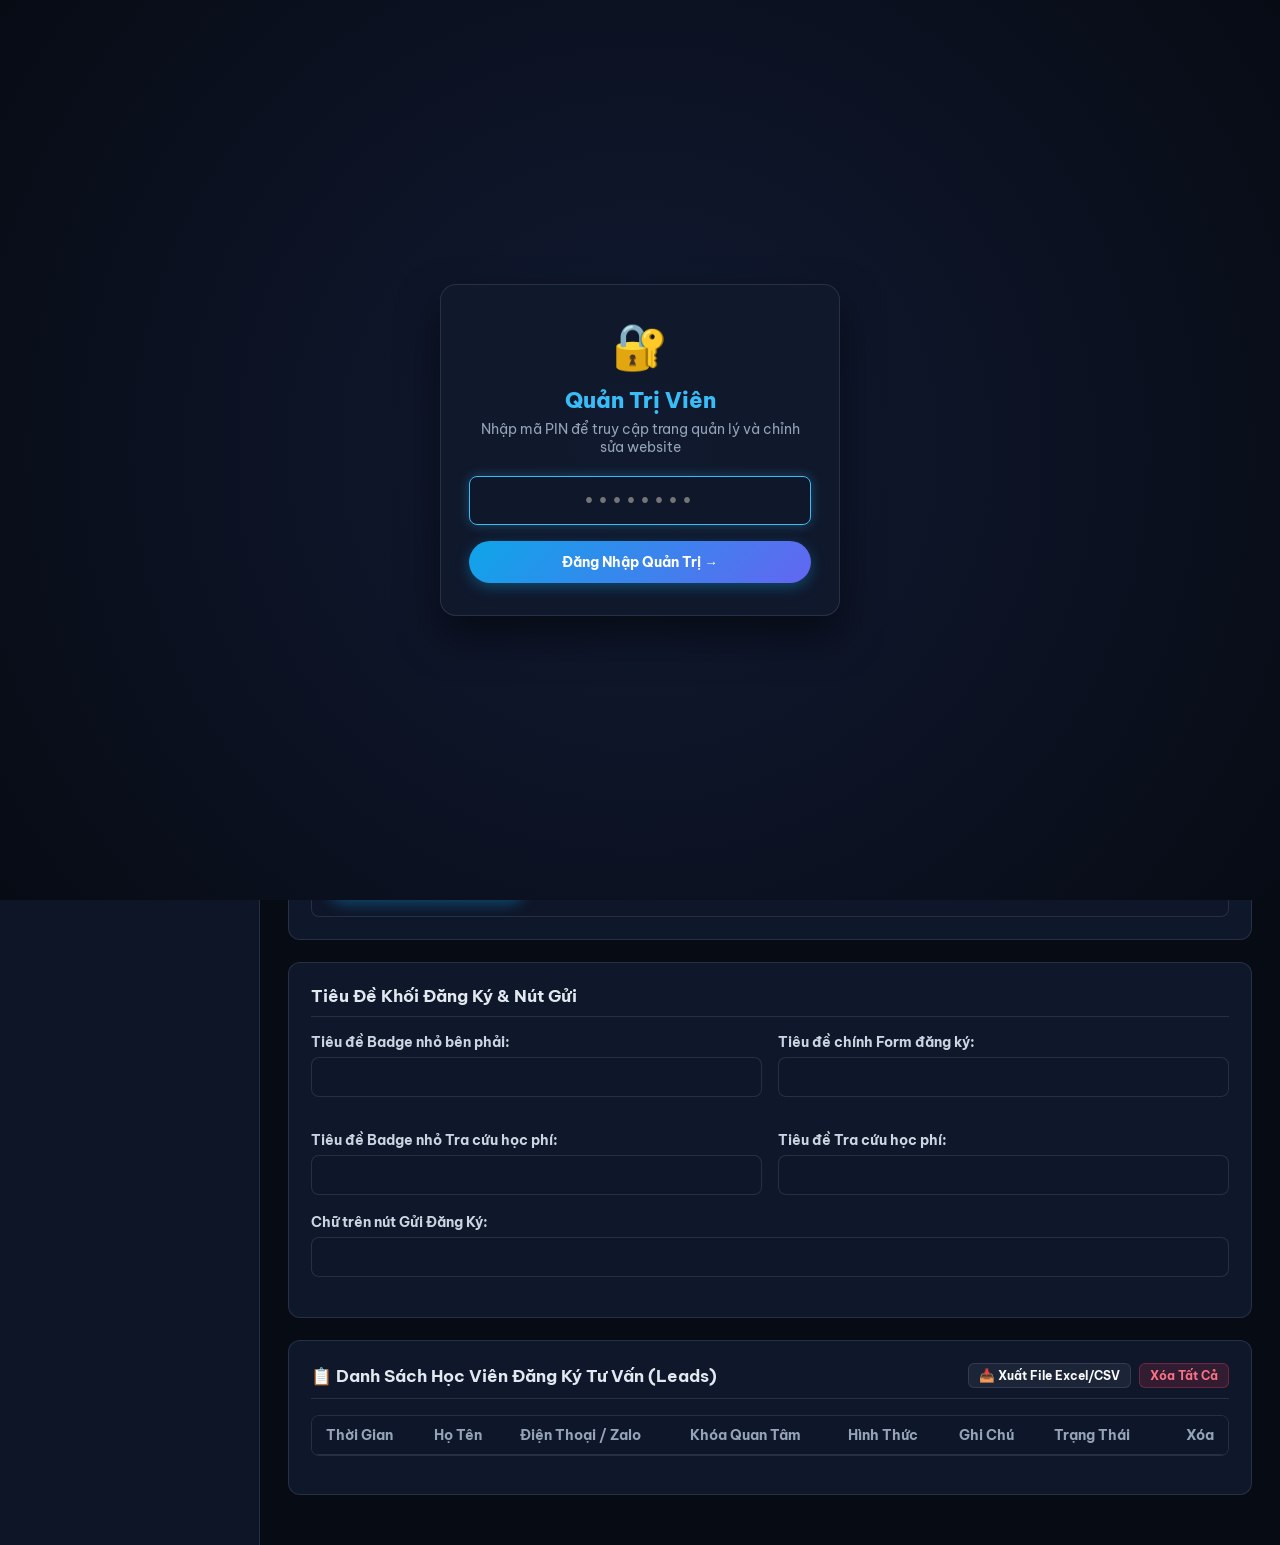
==== admin.html @ 5bda15c8 "Add files via upload" ====
<!DOCTYPE html>
<html lang="vi" data-theme="dark">
<head>
  <meta charset="UTF-8" />
  <meta name="viewport" content="width=device-width, initial-scale=1.0" />
  <title>Trang Quản Trị Website | Chỉnh Sửa Thông Tin, Hình Ảnh, Mục Đăng Ký & SEO</title>
  <link rel="icon" type="image/png" href="https://lh3.googleusercontent.com/d/1HRW4vE9oSS_FnoU5rU1dsLcqL5Z9gnUc" />
  <link rel="preconnect" href="https://fonts.googleapis.com" />
  <link rel="preconnect" href="https://fonts.gstatic.com" crossorigin />
  <link href="https://fonts.googleapis.com/css2?family=Be+Vietnam+Pro:wght@400;500;600;700;800&display=swap" rel="stylesheet" />
  <style>
    :root {
      --bg-dark: #070b14;
      --bg-panel: #0d1527;
      --bg-card: rgba(17, 25, 45, 0.92);
      --border-color: rgba(148, 163, 184, 0.18);
      --primary: #38bdf8;
      --primary-dark: #0284c7;
      --secondary: #818cf8;
      --accent: #f43f5e;
      --success: #10b981;
      --warning: #f59e0b;
      --text-main: #f8fafc;
      --text-secondary: #cbd5e1;
      --text-muted: #94a3b8;
      --radius-lg: 12px;
      --radius-md: 8px;
    }
    * {
      box-sizing: border-box;
      margin: 0;
      padding: 0;
      font-family: 'Be Vietnam Pro', sans-serif;
    }
    body {
      background-color: var(--bg-dark);
      color: var(--text-main);
      min-height: 100vh;
      display: flex;
      flex-direction: column;
    }

    /* Màn hình khóa PIN */
    #lockScreen {
      position: fixed;
      inset: 0;
      background: radial-gradient(circle at center, #111a33 0%, #070b14 100%);
      z-index: 9999;
      display: flex;
      align-items: center;
      justify-content: center;
      padding: 20px;
    }
    .lock-box {
      background: var(--bg-card);
      border: 1px solid var(--border-color);
      border-radius: 16px;
      padding: 32px 28px;
      width: 100%;
      max-width: 400px;
      text-align: center;
      box-shadow: 0 20px 40px rgba(0, 0, 0, 0.5);
    }
    .lock-icon {
      font-size: 2.8rem;
      margin-bottom: 12px;
      display: inline-block;
    }
    .lock-title {
      font-size: 1.35rem;
      font-weight: 800;
      margin-bottom: 6px;
      color: var(--primary);
    }
    .lock-desc {
      font-size: 0.85rem;
      color: var(--text-muted);
      margin-bottom: 20px;
    }
    .lock-input {
      width: 100%;
      padding: 12px 14px;
      border-radius: var(--radius-md);
      border: 1px solid var(--border-color);
      background: rgba(15, 23, 42, 0.8);
      color: #fff;
      font-size: 1.1rem;
      text-align: center;
      letter-spacing: 4px;
      margin-bottom: 16px;
      outline: none;
    }
    .lock-input:focus {
      border-color: var(--primary);
      box-shadow: 0 0 12px rgba(56, 189, 248, 0.3);
    }

    /* Header Admin */
    .admin-header {
      background: var(--bg-panel);
      border-bottom: 1px solid var(--border-color);
      padding: 14px 24px;
      display: flex;
      align-items: center;
      justify-content: space-between;
      position: sticky;
      top: 0;
      z-index: 100;
    }
    .admin-logo {
      display: flex;
      align-items: center;
      gap: 10px;
      font-weight: 800;
      font-size: 1.1rem;
      color: #fff;
    }
    .admin-logo span {
      background: linear-gradient(135deg, #38bdf8, #818cf8);
      -webkit-background-clip: text;
      -webkit-text-fill-color: transparent;
    }
    .header-actions {
      display: flex;
      align-items: center;
      gap: 10px;
    }
    .btn {
      padding: 8px 16px;
      border-radius: 999px;
      font-weight: 700;
      font-size: 0.85rem;
      cursor: pointer;
      border: none;
      transition: all 0.2s ease;
      display: inline-flex;
      align-items: center;
      gap: 6px;
      text-decoration: none;
    }
    .btn-sm {
      padding: 4px 10px;
      font-size: 0.78rem;
      border-radius: 6px;
    }
    .btn-primary {
      background: linear-gradient(135deg, #0ea5e9, #6366f1);
      color: #fff;
      box-shadow: 0 4px 14px rgba(14, 165, 233, 0.35);
    }
    .btn-primary:hover {
      transform: translateY(-1px);
      box-shadow: 0 6px 18px rgba(14, 165, 233, 0.5);
    }
    .btn-outline {
      background: rgba(148, 163, 184, 0.1);
      color: var(--text-main);
      border: 1px solid var(--border-color);
    }
    .btn-outline:hover {
      background: rgba(148, 163, 184, 0.2);
    }
    .btn-danger {
      background: rgba(244, 63, 94, 0.15);
      color: #fb7185;
      border: 1px solid rgba(244, 63, 94, 0.3);
    }
    .btn-danger:hover {
      background: #f43f5e;
      color: #fff;
    }
    .btn-success {
      background: #10b981;
      color: #fff;
    }

    /* Layout chính */
    .admin-container {
      display: flex;
      flex: 1;
    }
    .admin-sidebar {
      width: 260px;
      background: var(--bg-panel);
      border-right: 1px solid var(--border-color);
      padding: 20px 12px;
      display: flex;
      flex-direction: column;
      gap: 6px;
      flex-shrink: 0;
    }
    .tab-btn {
      padding: 12px 16px;
      border-radius: var(--radius-md);
      background: transparent;
      color: var(--text-secondary);
      border: none;
      font-size: 0.88rem;
      font-weight: 600;
      text-align: left;
      cursor: pointer;
      display: flex;
      align-items: center;
      gap: 10px;
      transition: all 0.2s ease;
    }
    .tab-btn:hover {
      background: rgba(148, 163, 184, 0.1);
      color: #fff;
    }
    .tab-btn.active {
      background: rgba(56, 189, 248, 0.15);
      color: var(--primary);
      border-left: 3px solid var(--primary);
    }

    .admin-content {
      flex: 1;
      padding: 28px;
      max-width: 1100px;
      overflow-y: auto;
    }
    .tab-pane {
      display: none;
    }
    .tab-pane.active {
      display: block;
      animation: fadeIn 0.25s ease;
    }
    @keyframes fadeIn {
      from { opacity: 0; transform: translateY(6px); }
      to { opacity: 1; transform: translateY(0); }
    }

    .section-title {
      font-size: 1.3rem;
      font-weight: 800;
      margin-bottom: 6px;
      display: flex;
      align-items: center;
      gap: 8px;
    }
    .section-desc {
      font-size: 0.88rem;
      color: var(--text-muted);
      margin-bottom: 24px;
    }

    /* Form controls */
    .card-box {
      background: var(--bg-card);
      border: 1px solid var(--border-color);
      border-radius: var(--radius-lg);
      padding: 22px;
      margin-bottom: 22px;
    }
    .card-box-title {
      font-size: 1.05rem;
      font-weight: 700;
      margin-bottom: 16px;
      color: #e2e8f0;
      border-bottom: 1px solid var(--border-color);
      padding-bottom: 10px;
      display: flex;
      align-items: center;
      justify-content: space-between;
    }
    .form-group {
      margin-bottom: 18px;
    }
    .form-label {
      display: block;
      font-size: 0.85rem;
      font-weight: 700;
      color: #cbd5e1;
      margin-bottom: 6px;
    }
    .form-help {
      font-size: 0.76rem;
      color: var(--text-muted);
      margin-top: 4px;
    }
    .form-input, .form-textarea, .form-select {
      width: 100%;
      padding: 10px 14px;
      border-radius: var(--radius-md);
      border: 1px solid var(--border-color);
      background: rgba(15, 23, 42, 0.7);
      color: #fff;
      font-size: 0.9rem;
      outline: none;
      transition: border-color 0.2s ease;
    }
    .form-input:focus, .form-textarea:focus, .form-select:focus {
      border-color: var(--primary);
    }
    .form-grid-2 {
      display: grid;
      grid-template-columns: 1fr 1fr;
      gap: 16px;
    }
    .form-grid-3 {
      display: grid;
      grid-template-columns: 1fr 1fr 1fr;
      gap: 12px;
    }

    /* Bảng dữ liệu */
    .data-table-wrap {
      overflow-x: auto;
      margin-bottom: 16px;
      border: 1px solid var(--border-color);
      border-radius: var(--radius-md);
    }
    .data-table {
      width: 100%;
      border-collapse: collapse;
      font-size: 0.86rem;
      text-align: left;
    }
    .data-table th {
      background: rgba(15, 23, 42, 0.85);
      color: #94a3b8;
      padding: 10px 14px;
      font-weight: 700;
      border-bottom: 1px solid var(--border-color);
      white-space: nowrap;
    }
    .data-table td {
      padding: 10px 14px;
      border-bottom: 1px solid rgba(148, 163, 184, 0.1);
      color: #e2e8f0;
      vertical-align: middle;
    }
    .data-table tr:hover {
      background: rgba(56, 189, 248, 0.05);
    }

    /* Keyword Tags Manager */
    .kw-tag-list {
      display: flex;
      flex-wrap: wrap;
      gap: 8px;
      margin-bottom: 14px;
    }
    .kw-tag-badge {
      background: rgba(56, 189, 248, 0.15);
      border: 1px solid rgba(56, 189, 248, 0.35);
      color: #bae6fd;
      padding: 5px 12px;
      border-radius: 999px;
      font-size: 0.82rem;
      font-weight: 600;
      display: inline-flex;
      align-items: center;
      gap: 6px;
    }
    .kw-tag-del {
      cursor: pointer;
      color: #fb7185;
      font-weight: bold;
    }
    .kw-tag-del:hover {
      color: #f43f5e;
    }

    /* Image Preview */
    .img-preview-row {
      display: flex;
      gap: 16px;
      align-items: center;
      margin-top: 8px;
    }
    .img-preview-box {
      width: 110px;
      height: 70px;
      border-radius: var(--radius-md);
      overflow: hidden;
      border: 1px solid var(--border-color);
      background: #000;
      display: flex;
      align-items: center;
      justify-content: center;
      flex-shrink: 0;
    }
    .img-preview-box img {
      width: 100%;
      height: 100%;
      object-fit: cover;
    }

    /* Toast Alert */
    .toast-msg {
      position: fixed;
      bottom: 24px;
      right: 24px;
      background: #10b981;
      color: #fff;
      padding: 12px 24px;
      border-radius: 999px;
      font-weight: 700;
      font-size: 0.9rem;
      box-shadow: 0 10px 30px rgba(0, 0, 0, 0.4);
      display: none;
      z-index: 10000;
      animation: slideUp 0.3s ease;
    }
    @keyframes slideUp {
      from { transform: translateY(20px); opacity: 0; }
      to { transform: translateY(0); opacity: 1; }
    }

    @media (max-width: 820px) {
      .admin-container {
        flex-direction: column;
      }
      .admin-sidebar {
        width: 100%;
        border-right: none;
        border-bottom: 1px solid var(--border-color);
        flex-direction: row;
        overflow-x: auto;
      }
      .tab-btn {
        white-space: nowrap;
      }
      .form-grid-2, .form-grid-3 {
        grid-template-columns: 1fr;
      }
    }
  </style>
</head>
<body>

  <!-- Màn hình khóa PIN bảo vệ -->
  <div id="lockScreen">
    <div class="lock-box">
      <div class="lock-icon">🔐</div>
      <h2 class="lock-title">Quản Trị Viên</h2>
      <p class="lock-desc">Nhập mã PIN để truy cập trang quản lý và chỉnh sửa website</p>
      <input type="password" id="pinInput" class="lock-input" placeholder="••••••••" maxlength="20" autofocus />
      <button class="btn btn-primary" style="width: 100%; justify-content: center; padding: 12px;" onclick="checkPin()">
        Đăng Nhập Quản Trị →
      </button>
      <p id="pinError" style="color: #fb7185; font-size: 0.8rem; margin-top: 10px; display: none;">
        Mã PIN không đúng. Vui lòng thử lại!
      </p>
    </div>
  </div>

  <!-- Header -->
  <header class="admin-header">
    <div class="admin-logo">
      <span>⚙️ Control Panel</span> • Quản Trị Website
    </div>
    <div class="header-actions">
      <a href="index.html" target="_blank" class="btn btn-outline" title="Mở trang web chính ở tab mới">
        👁️ Xem Web Chính
      </a>
      <button class="btn btn-primary" onclick="saveAllChanges()">
        💾 Lưu Thay Đổi
      </button>
    </div>
  </header>

  <!-- Layout -->
  <div class="admin-container">
    <!-- Sidebar -->
    <aside class="admin-sidebar">
      <button class="tab-btn active" data-tab="tab-registration" onclick="switchTab('tab-registration')">
        📝 Mục Đăng Ký & Leads
      </button>
      <button class="tab-btn" data-tab="tab-general" onclick="switchTab('tab-general')">
        ⚙️ Cài Đặt Chung
      </button>
      <button class="tab-btn" data-tab="tab-seo" onclick="switchTab('tab-seo')">
        🎯 Quản Lý Từ Khóa SEO
      </button>
      <button class="tab-btn" data-tab="tab-courses" onclick="switchTab('tab-courses')">
        📚 Khóa Học & Học Phí
      </button>
      <button class="tab-btn" data-tab="tab-images" onclick="switchTab('tab-images')">
        🖼️ Quản Lý Hình Ảnh
      </button>
      <button class="tab-btn" data-tab="tab-backup" onclick="switchTab('tab-backup')">
        💾 Sao Lưu & Khôi Phục
      </button>
    </aside>

    <!-- Main Content -->
    <main class="admin-content">

      <!-- TAB: QUẢN LÝ MỤC ĐĂNG KÝ & LEADS (MỚI THEO YÊU CẦU) -->
      <section id="tab-registration" class="tab-pane active">
        <h2 class="section-title">📝 Quản Lý Mục Đăng Ký & Tra Cứu Học Phí</h2>
        <p class="section-desc">Chỉnh sửa, thêm mới hoặc xóa các mục khóa học quan tâm (checkbox pills), dropdown tra cứu học phí và quản lý học viên đăng ký.</p>

        <!-- 1. Danh sách các mục khóa học quan tâm (Checkbox Pills) -->
        <div class="card-box">
          <div class="card-box-title">
            <span>🔘 Các Mục "Chọn Khóa Học Quan Tâm" (Checkbox Pills)</span>
            <span style="font-size:0.75rem; color:var(--text-muted);">Hiển thị trong form đăng ký ở trang chính</span>
          </div>

          <div class="data-table-wrap">
            <table class="data-table">
              <thead>
                <tr>
                  <th style="width: 60px;">Icon</th>
                  <th>Tên Mục Khóa Học</th>
                  <th>Giá Trị Gửi Về Mail</th>
                  <th style="width: 100px; text-align:center;">Mặc Định</th>
                  <th style="width: 120px; text-align:right;">Thao Tác</th>
                </tr>
              </thead>
              <tbody id="interestCoursesTableBody"></tbody>
            </table>
          </div>

          <!-- Form Thêm Mục Khóa Học Mới -->
          <div style="background: rgba(15, 23, 42, 0.6); padding: 16px; border-radius: var(--radius-md); border: 1px solid var(--border-color);">
            <div style="font-weight:700; font-size:0.9rem; margin-bottom:10px; color:var(--primary);">
              ➕ Thêm Mục Khóa Học Quan Tâm Mới:
            </div>
            <div class="form-grid-3">
              <div>
                <label class="form-label">Biểu tượng (Icon):</label>
                <input type="text" id="newInterestIcon" class="form-input" placeholder="Ví dụ: 💡, 📸, 📱..." style="text-align:center;" />
              </div>
              <div>
                <label class="form-label">Tên hiển thị:</label>
                <input type="text" id="newInterestName" class="form-input" placeholder="Ví dụ: Canva & AI, Marketing..." />
              </div>
              <div>
                <label class="form-label">Giá trị gửi mail:</label>
                <input type="text" id="newInterestValue" class="form-input" placeholder="Ví dụ: Khóa học Canva & AI..." />
              </div>
            </div>
            <button type="button" class="btn btn-primary" style="margin-top: 12px;" onclick="addInterestCourse()">
              + Thêm Vào Form Đăng Ký
            </button>
          </div>
        </div>

        <!-- 2. Danh sách các mục trong Dropdown Tra Cứu Học Phí -->
        <div class="card-box">
          <div class="card-box-title">
            <span>🧮 Các Mục Trong Dropdown "Tra Cứu Học Phí Khóa Học"</span>
            <span style="font-size:0.75rem; color:var(--text-muted);">Tính học phí tự động</span>
          </div>

          <div class="data-table-wrap">
            <table class="data-table">
              <thead>
                <tr>
                  <th>Tên Gói Khóa Học Trong Dropdown</th>
                  <th style="width: 90px; text-align:center;">Số Buổi</th>
                  <th style="width: 130px; text-align:right;">Giá Online</th>
                  <th style="width: 130px; text-align:right;">Giá Offline</th>
                  <th style="width: 90px; text-align:right;">Thao Tác</th>
                </tr>
              </thead>
              <tbody id="calcCoursesTableBody"></tbody>
            </table>
          </div>

          <!-- Form Thêm Gói Tra Cứu Mới -->
          <div style="background: rgba(15, 23, 42, 0.6); padding: 16px; border-radius: var(--radius-md); border: 1px solid var(--border-color);">
            <div style="font-weight:700; font-size:0.9rem; margin-bottom:10px; color:var(--primary);">
              ➕ Thêm Gói Khóa Học Mới Vào Dropdown Tra Cứu:
            </div>
            <div class="form-grid-2">
              <div class="form-group">
                <label class="form-label">Tên gói hiển thị:</label>
                <input type="text" id="newCalcName" class="form-input" placeholder="Ví dụ: Khóa học Prompt AI Chuyên Sâu (6 Buổi)..." />
              </div>
              <div class="form-group">
                <label class="form-label">Số buổi:</label>
                <input type="number" id="newCalcSessions" class="form-input" value="8" />
              </div>
              <div class="form-group">
                <label class="form-label">Học phí Online (VNĐ):</label>
                <input type="number" id="newCalcOnline" class="form-input" placeholder="2800000" step="100000" />
              </div>
              <div class="form-group">
                <label class="form-label">Học phí Offline (VNĐ):</label>
                <input type="number" id="newCalcOffline" class="form-input" placeholder="3600000" step="100000" />
              </div>
            </div>
            <button type="button" class="btn btn-primary" onclick="addCalcCourse()">
              + Thêm Gói Học Phí Mới
            </button>
          </div>
        </div>

        <!-- 3. Tiêu đề khối Đăng ký & Nút bấm -->
        <div class="card-box">
          <div class="card-box-title">Tiêu Đề Khối Đăng Ký & Nút Gửi</div>
          <div class="form-grid-2">
            <div class="form-group">
              <label class="form-label">Tiêu đề Badge nhỏ bên phải:</label>
              <input type="text" id="cfgRegBadge" class="form-input" />
            </div>
            <div class="form-group">
              <label class="form-label">Tiêu đề chính Form đăng ký:</label>
              <input type="text" id="cfgRegTitle" class="form-input" />
            </div>
            <div class="form-group">
              <label class="form-label">Tiêu đề Badge nhỏ Tra cứu học phí:</label>
              <input type="text" id="cfgCalcBadge" class="form-input" />
            </div>
            <div class="form-group">
              <label class="form-label">Tiêu đề Tra cứu học phí:</label>
              <input type="text" id="cfgCalcTitle" class="form-input" />
            </div>
          </div>
          <div class="form-group">
            <label class="form-label">Chữ trên nút Gửi Đăng Ký:</label>
            <input type="text" id="cfgRegSubmitText" class="form-input" />
          </div>
        </div>

        <!-- 4. Danh sách học viên đăng ký đã gửi về (Leads) -->
        <div class="card-box">
          <div class="card-box-title">
            <span>📋 Danh Sách Học Viên Đăng Ký Tư Vấn (Leads)</span>
            <div style="display:flex; gap:8px;">
              <button class="btn btn-outline btn-sm" onclick="exportLeadsToCSV()">📥 Xuất File Excel/CSV</button>
              <button class="btn btn-danger btn-sm" onclick="clearAllLeads()">Xóa Tất Cả</button>
            </div>
          </div>
          <div class="data-table-wrap">
            <table class="data-table">
              <thead>
                <tr>
                  <th>Thời Gian</th>
                  <th>Họ Tên</th>
                  <th>Điện Thoại / Zalo</th>
                  <th>Khóa Quan Tâm</th>
                  <th>Hình Thức</th>
                  <th>Ghi Chú</th>
                  <th>Trạng Thái</th>
                  <th style="width: 70px; text-align:right;">Xóa</th>
                </tr>
              </thead>
              <tbody id="leadsTableBody"></tbody>
            </table>
          </div>
        </div>
      </section>

      <!-- TAB: CÀI ĐẶT CHUNG -->
      <section id="tab-general" class="tab-pane">
        <h2 class="section-title">⚙️ Thông Tin Chung & Liên Hệ</h2>
        <p class="section-desc">Thay đổi số điện thoại, Zalo, Email và địa chỉ hiển thị trên toàn bộ website.</p>

        <div class="card-box">
          <div class="card-box-title">Thông Tin Liên Hệ</div>
          <div class="form-grid-2">
            <div class="form-group">
              <label class="form-label">Tên Thương Hiệu / Học Viện:</label>
              <input type="text" id="cfgBrandName" class="form-input" />
            </div>
            <div class="form-group">
              <label class="form-label">Số Điện Thoại Hotline:</label>
              <input type="text" id="cfgPhone" class="form-input" />
            </div>
            <div class="form-group">
              <label class="form-label">Số Zalo Tư Vấn:</label>
              <input type="text" id="cfgZalo" class="form-input" />
              <div class="form-help">Hệ thống sẽ tự động cập nhật link nhắn tin zalo.me/[số]</div>
            </div>
            <div class="form-group">
              <label class="form-label">Email Tiếp Nhận Form Đăng Ký:</label>
              <input type="email" id="cfgEmail" class="form-input" />
              <div class="form-help">Email nhận thông tin học viên khi gửi form tư vấn</div>
            </div>
          </div>
          <div class="form-group">
            <label class="form-label">Địa Chỉ Đào Tạo:</label>
            <input type="text" id="cfgAddress" class="form-input" />
          </div>
        </div>

        <div class="card-box">
          <div class="card-box-title">Bảo Mật Quản Trị</div>
          <div class="form-group" style="max-width: 320px;">
            <label class="form-label">Đổi Mã PIN Đăng Nhập Trang Này:</label>
            <input type="password" id="cfgPin" class="form-input" placeholder="Mã PIN mới..." />
            <div class="form-help">Để trống nếu không muốn đổi mã PIN</div>
          </div>
        </div>
      </section>

      <!-- TAB: QUẢN LÝ TỪ KHÓA SEO GOOGLE -->
      <section id="tab-seo" class="tab-pane">
        <h2 class="section-title">🎯 Quản Lý Từ Khóa SEO Google & Meta Data</h2>
        <p class="section-desc">Tối ưu các từ khóa tìm kiếm để website lên top tìm kiếm Google nhanh chóng.</p>

        <div class="card-box">
          <div class="card-box-title">Thẻ Meta SEO Trang Chủ</div>
          <div class="form-group">
            <label class="form-label">Tiêu Đề Trang Web (Thẻ Title):</label>
            <input type="text" id="seoHomeTitle" class="form-input" />
          </div>
          <div class="form-group">
            <label class="form-label">Thẻ Mô Tả (Meta Description):</label>
            <textarea id="seoHomeDesc" rows="3" class="form-textarea"></textarea>
          </div>
          <div class="form-group">
            <label class="form-label">Danh Sách Từ Khóa (Meta Keywords - cách nhau bằng dấu phẩy):</label>
            <textarea id="seoHomeKeywords" rows="2" class="form-textarea"></textarea>
          </div>
        </div>

        <div class="card-box">
          <div class="card-box-title">Các Thẻ Từ Khóa Nổi Bật Ở Chân Trang (Footer Keywords)</div>
          <p class="form-help" style="margin-bottom: 12px;">Các từ khóa này hiển thị ở chân trang giúp Google thu thập liên kết nội bộ (Internal Links):</p>
          <div id="footerKeywordsList" class="kw-tag-list"></div>
          <div style="display:flex; gap: 8px; max-width: 500px;">
            <input type="text" id="newKeywordInput" class="form-input" placeholder="Nhập từ khóa mới..." />
            <select id="newKeywordCat" class="form-select" style="width: 150px;">
              <option value="web">Khóa Web</option>
              <option value="ai">Khóa AI</option>
              <option value="photoshop">Photoshop</option>
              <option value="illustrator">Illustrator</option>
              <option value="edit-video">Edit Video</option>
              <option value="home">Trang chủ</option>
            </select>
            <button type="button" class="btn btn-outline" onclick="addFooterKeyword()">+ Thêm</button>
          </div>
        </div>
      </section>

      <!-- TAB: QUẢN LÝ KHÓA HỌC & HỌC PHÍ -->
      <section id="tab-courses" class="tab-pane">
        <h2 class="section-title">📚 Quản Lý 5 Khóa Học & Học Phí</h2>
        <p class="section-desc">Chỉnh sửa tên khóa, thời lượng, học phí Online/Offline và các buổi học chi tiết.</p>

        <div class="card-box">
          <div class="form-group" style="max-width: 400px;">
            <label class="form-label">Chọn Khóa Học Cần Sửa:</label>
            <select id="courseSelect" class="form-select" onchange="loadCourseForm()">
              <option value="web">🌐 Khóa Học Tạo Web Với AI</option>
              <option value="ai">🤖 Khóa Học Trí Tuệ Nhân Tạo Theo Yêu Cầu</option>
              <option value="photoshop">🎨 Khóa Học Photoshop Theo Yêu Cầu</option>
              <option value="illustrator">✒️ Khóa Học Illustrator Theo Yêu Cầu</option>
              <option value="edit-video">🎬 Khóa Học Edit Video Theo Yêu Cầu</option>
            </select>
          </div>

          <div class="form-grid-2">
            <div class="form-group">
              <label class="form-label">Tiêu Đề Khóa Học:</label>
              <input type="text" id="courseTitle" class="form-input" />
            </div>
            <div class="form-group">
              <label class="form-label">Thời Lượng (Số buổi):</label>
              <input type="text" id="courseSessionsCount" class="form-input" />
            </div>
            <div class="form-group">
              <label class="form-label">Học Phí Online (VNĐ):</label>
              <input type="number" id="coursePriceOnline" class="form-input" step="100000" />
            </div>
            <div class="form-group">
              <label class="form-label">Học Phí Trực Tiếp Offline (VNĐ):</label>
              <input type="number" id="coursePriceOffline" class="form-input" step="100000" />
            </div>
          </div>

          <div class="form-group">
            <label class="form-label">Mô Tả Ngắn Khóa Học:</label>
            <textarea id="courseShortDesc" rows="2" class="form-textarea"></textarea>
          </div>

          <div class="form-group">
            <label class="form-label">3 Điểm Nổi Bật (Mỗi dòng 1 điểm):</label>
            <textarea id="courseHighlights" rows="3" class="form-textarea"></textarea>
          </div>
        </div>
      </section>

      <!-- TAB: QUẢN LÝ HÌNH ẢNH (CHỈ NHẬN LINK) -->
      <section id="tab-images" class="tab-pane">
        <h2 class="section-title">🖼️ Quản Lý Hình Ảnh & Poster (Chỉ Nhận Link)</h2>
        <p class="section-desc">
          Toàn bộ hình ảnh trên website được quản lý trực tiếp bằng <strong>đường dẫn link trực tuyến</strong> (Google Drive, CDN, Imgur...). 
          Hệ thống hỗ trợ <strong>tự động nhận diện và chuyển đổi link chia sẻ Google Drive</strong> thành link xem ảnh trực tiếp tốc độ cao.
        </p>

        <div class="card-box" style="margin-bottom: 20px; background: rgba(56, 189, 248, 0.08); border: 1px solid var(--primary);">
          <div class="card-box-title" style="color: var(--primary);">💡 Cách lấy link ảnh Google Drive nhanh:</div>
          <div style="font-size: 0.85rem; line-height: 1.6; color: var(--text-secondary);">
            1. Tải ảnh lên Google Drive (hoặc dùng thư mục <a href="https://drive.google.com/drive/folders/1vQ4tAr2xoPTXKm12Xqnbm-q3N3l3cTlK?usp=sharing" target="_blank" rel="noopener" style="color: var(--primary); font-weight: 700;">Google Drive Web 2026</a>).<br />
            2. Chuột phải vào ảnh → Chọn <strong>Chia sẻ (Share)</strong> → Đổi quyền truy cập chung thành <strong>Bất kỳ ai có đường liên kết (Anyone with link)</strong>.<br />
            3. Dán link vừa sao chép vào ô bên dưới. Hệ thống sẽ tự động chuyển đổi sang link trực tiếp <code>lh3.googleusercontent.com/d/...</code> và hiển thị xem trước ngay lập tức!
          </div>
        </div>

        <div id="imagesManagerContainer"></div>
      </section>

      <!-- TAB: SAO LƯU & XUẤT DỮ LIỆU -->
      <section id="tab-backup" class="tab-pane">
        <h2 class="section-title">💾 Sao Lưu & Khôi Phục Dữ Liệu</h2>
        <p class="section-desc">Xuất file cấu hình để lưu trữ an toàn hoặc chuyển sang máy tính khác.</p>

        <div class="card-box">
          <div class="card-box-title">Xuất / Nhập File Cấu Hình (JSON)</div>
          <p class="form-help" style="margin-bottom: 16px;">Tải về file lưu trữ toàn bộ chỉnh sửa của bạn hoặc khôi phục từ file trước đó:</p>
          <div style="display: flex; gap: 12px; flex-wrap: wrap;">
            <button class="btn btn-primary" onclick="exportBackupFile()">
              📥 Tải File Cấu Hình Về Máy (.json)
            </button>
            <label class="btn btn-outline" style="cursor: pointer;">
              📤 Tải Lên File Cấu Hình (.json)
              <input type="file" id="importJsonInput" accept=".json" style="display: none;" onchange="importBackupFile(event)" />
            </label>
          </div>
        </div>

        <div class="card-box">
          <div class="card-box-title">Khôi Phục Cài Đặt Gốc</div>
          <p class="form-help" style="margin-bottom: 14px;">Nếu bạn muốn xóa toàn bộ các thay đổi tùy chỉnh và quay về nội dung ban đầu:</p>
          <button class="btn btn-danger" onclick="resetToDefaults()">
            🔄 Khôi Phục Mặc Định Gốc
          </button>
        </div>
      </section>

    </main>
  </div>

  <!-- Toast Notification -->
  <div id="toast" class="toast-msg">✅ Đã lưu thay đổi thành công!</div>

  <!-- Script xử lý dữ liệu CMS -->
  <script src="app.js"></script>
  <script>
    // Mã PIN quản trị (Mặc định: @123)
    const PIN_KEY = "ADMIN_PIN_CODE";
    const DEFAULT_PIN = "@123";

    function checkPin() {
      let savedPin = localStorage.getItem(PIN_KEY);
      if (!savedPin || savedPin === "admin123" || savedPin === "Quang1988") {
        savedPin = DEFAULT_PIN;
        localStorage.setItem(PIN_KEY, DEFAULT_PIN);
      }
      const entered = document.getElementById("pinInput").value;
      if (entered === savedPin || entered === DEFAULT_PIN) {
        document.getElementById("lockScreen").style.display = "none";
        sessionStorage.setItem("ADMIN_LOGGED_IN", "true");
        initCMSData();
      } else {
        document.getElementById("pinError").style.display = "block";
      }
    }

    if (sessionStorage.getItem("ADMIN_LOGGED_IN") === "true") {
      document.getElementById("lockScreen").style.display = "none";
      window.addEventListener("DOMContentLoaded", initCMSData);
    }

    document.getElementById("pinInput").addEventListener("keypress", (e) => {
      if (e.key === "Enter") checkPin();
    });

    function switchTab(tabId) {
      document.querySelectorAll(".tab-btn").forEach(btn => {
        btn.classList.toggle("active", btn.getAttribute("data-tab") === tabId);
      });
      document.querySelectorAll(".tab-pane").forEach(pane => {
        pane.classList.toggle("active", pane.id === tabId);
      });
    }

    // Biến lưu trữ cấu hình
    let currentSettings = {};
    let currentSiteData = {};
    let currentSEO = {};
    let currentRegConfig = {};
    let currentLeads = [];

    function initCMSData() {
      // 1. Settings chung
      const savedSettings = localStorage.getItem("CUSTOM_SITE_SETTINGS");
      currentSettings = savedSettings ? JSON.parse(savedSettings) : {
        brandName: "KHÓA HỌC ỨNG DỤNG AI",
        phone: "0916172524",
        zalo: "0916172524",
        email: "hocviendohoa2@gmail.com",
        address: "Tân An, Long An",
        seoKeywords: [
          { text: "Khóa học tạo web với ai", cat: "web" },
          { text: "Khóa học ứng dụng ai", cat: "home" },
          { text: "Khóa học trí tuệ nhân tạo theo yêu cầu", cat: "ai" },
          { text: "Khóa học edit video theo yêu cầu", cat: "edit-video" },
          { text: "Khóa học illustrator theo yêu cầu", cat: "illustrator" },
          { text: "Khóa học photoshop theo yêu cầu", cat: "photoshop" }
        ]
      };

      document.getElementById("cfgBrandName").value = currentSettings.brandName || "";
      document.getElementById("cfgPhone").value = currentSettings.phone || "";
      document.getElementById("cfgZalo").value = currentSettings.zalo || "";
      document.getElementById("cfgEmail").value = currentSettings.email || "";
      document.getElementById("cfgAddress").value = currentSettings.address || "";

      // 2. SEO Config
      const savedSEO = localStorage.getItem("CUSTOM_SEO_CONFIG");
      currentSEO = savedSEO ? JSON.parse(savedSEO) : (typeof SEO_CONFIG !== "undefined" ? JSON.parse(JSON.stringify(SEO_CONFIG)) : {});
      document.getElementById("seoHomeTitle").value = (currentSEO.home && currentSEO.home.title) || "";
      document.getElementById("seoHomeDesc").value = (currentSEO.home && currentSEO.home.desc) || "";
      document.getElementById("seoHomeKeywords").value = currentSettings.metaKeywords || "khóa học tạo web với ai, khóa học ứng dụng ai, khóa học trí tuệ nhân tạo theo yêu cầu, khóa học edit video theo yêu cầu, khóa học illustrator theo yêu cầu, khóa học photoshop theo yêu cầu";

      renderFooterKeywords();

      // 3. Site Data
      const savedData = localStorage.getItem("CUSTOM_SITE_DATA");
      currentSiteData = savedData ? JSON.parse(savedData) : (typeof SITE_DATA !== "undefined" ? JSON.parse(JSON.stringify(SITE_DATA)) : {});
      if (currentSiteData && currentSiteData.categories) {
        currentSiteData.categories.forEach(cat => {
          cat.thumbnail = normalizeImageUrl(cat.thumbnail);
          if (Array.isArray(cat.posters)) {
            cat.posters = cat.posters.map(p => normalizeImageUrl(p));
          }
        });
      }
      loadCourseForm();
      renderImagesManager();

      // 4. Registration Config (Mục Đăng Ký)
      const savedReg = localStorage.getItem("CUSTOM_REGISTRATION_CONFIG");
      currentRegConfig = savedReg ? JSON.parse(savedReg) : (typeof DEFAULT_REGISTRATION_CONFIG !== "undefined" ? JSON.parse(JSON.stringify(DEFAULT_REGISTRATION_CONFIG)) : {
        badgeTitle: "📬 Đăng Ký Nhận Giáo Án",
        formTitle: "Đăng Ký Khóa Học Ứng Dụng AI",
        calcBadgeTitle: "🧮 Tính Học Phí & Liên Hệ",
        calcTitle: "Tra Cứu Học Phí Khóa Học Theo Yêu Cầu",
        submitBtnText: "🚀 Gửi Đăng Ký Về Mail (Submit)",
        interestCourses: [
          { id: "ps", name: "Photoshop", icon: "🎨", value: "Khóa học Photoshop theo yêu cầu", checked: true },
          { id: "ill", name: "Illustrator", icon: "✒️", value: "Khóa học Illustrator theo yêu cầu", checked: false },
          { id: "ai", name: "Trí Tuệ Nhân Tạo (AI)", icon: "🤖", value: "Khóa học Trí tuệ nhân tạo theo yêu cầu", checked: false },
          { id: "video", name: "Edit Video", icon: "🎬", value: "Khóa học Edit Video theo yêu cầu", checked: false },
          { id: "web", name: "Tạo Web", icon: "🌐", value: "Khóa học ứng dụng AI - Tạo Web với AI", checked: false }
        ],
        calcCourses: [
          { id: "ps-basic", name: "Khóa học Photoshop theo yêu cầu - Cơ Bản (8 Buổi)", sessions: 8, online: 2800000, offline: 3600000 },
          { id: "ps-ads", name: "Khóa học Photoshop theo yêu cầu - Quảng cáo & AI (8 Buổi)", sessions: 8, online: 2800000, offline: 3600000 },
          { id: "ps-wedding", name: "Khóa học Photoshop theo yêu cầu - Ảnh Cưới Studio (8 Buổi)", sessions: 8, online: 2800000, offline: 3600000 },
          { id: "ill-basic", name: "Khóa học Illustrator theo yêu cầu - Cơ Bản (8 Buổi)", sessions: 8, online: 2800000, offline: 3600000 },
          { id: "ill-print", name: "Khóa học Illustrator theo yêu cầu - Ứng Dụng In Ấn (8 Buổi)", sessions: 8, online: 2800000, offline: 3600000 },
          { id: "ill-art", name: "Khóa học Illustrator theo yêu cầu - Vẽ Minh Họa (8 Buổi)", sessions: 8, online: 2800000, offline: 3600000 },
          { id: "ai-basic", name: "Khóa học Trí tuệ nhân tạo theo yêu cầu - Toàn Diện (10 Buổi)", sessions: 10, online: 3500000, offline: 4500000 },
          { id: "ai-media", name: "Khóa học Trí tuệ nhân tạo theo yêu cầu - Ảnh & Video (10 Buổi)", sessions: 10, online: 3500000, offline: 4500000 },
          { id: "video-ai", name: "Khóa học Edit Video theo yêu cầu - Làm Video AI (10 Buổi)", sessions: 10, online: 3500000, offline: 4500000 },
          { id: "video-capcut", name: "Khóa học Edit Video theo yêu cầu - CapCut (8 Buổi)", sessions: 8, online: 2800000, offline: 3600000 },
          { id: "web-ai", name: "Khóa học ứng dụng AI - Tạo Web AI (10 Buổi)", sessions: 10, online: 3500000, offline: 4500000 }
        ]
      });

      document.getElementById("cfgRegBadge").value = currentRegConfig.badgeTitle || "";
      document.getElementById("cfgRegTitle").value = currentRegConfig.formTitle || "";
      document.getElementById("cfgCalcBadge").value = currentRegConfig.calcBadgeTitle || "";
      document.getElementById("cfgCalcTitle").value = currentRegConfig.calcTitle || "";
      document.getElementById("cfgRegSubmitText").value = currentRegConfig.submitBtnText || "";

      renderInterestCoursesTable();
      renderCalcCoursesTable();

      // 5. Leads
      const savedLeads = localStorage.getItem("SUBMITTED_REGISTRATIONS");
      currentLeads = savedLeads ? JSON.parse(savedLeads) : [];
      renderLeadsTable();
    }

    // ====== PHẦN QUẢN LÝ MỤC ĐĂNG KÝ (CHECKBOX PILLS) ======
    function renderInterestCoursesTable() {
      const tbody = document.getElementById("interestCoursesTableBody");
      if (!tbody || !currentRegConfig.interestCourses) return;

      tbody.innerHTML = currentRegConfig.interestCourses.map((item, idx) => `
        <tr>
          <td style="font-size: 1.3rem; text-align:center;">${item.icon || "📌"}</td>
          <td>
            <input type="text" class="form-input" style="padding:4px 8px; font-size:0.85rem;" value="${item.name}" onchange="updateInterestItem(${idx}, 'name', this.value)" />
          </td>
          <td>
            <input type="text" class="form-input" style="padding:4px 8px; font-size:0.85rem;" value="${item.value}" onchange="updateInterestItem(${idx}, 'value', this.value)" />
          </td>
          <td style="text-align:center;">
            <input type="checkbox" ${item.checked ? "checked" : ""} onchange="updateInterestItem(${idx}, 'checked', this.checked)" />
          </td>
          <td style="text-align:right;">
            <button type="button" class="btn btn-danger btn-sm" onclick="removeInterestCourse(${idx})">Xóa</button>
          </td>
        </tr>
      `).join("");
    }

    function updateInterestItem(idx, key, val) {
      if (currentRegConfig.interestCourses[idx]) {
        currentRegConfig.interestCourses[idx][key] = val;
      }
    }

    function addInterestCourse() {
      const icon = document.getElementById("newInterestIcon").value.trim() || "📌";
      const name = document.getElementById("newInterestName").value.trim();
      const val = document.getElementById("newInterestValue").value.trim() || name;

      if (!name) {
        alert("Vui lòng nhập tên mục khóa học!");
        return;
      }

      currentRegConfig.interestCourses.push({
        id: "custom_" + Date.now(),
        name: name,
        icon: icon,
        value: val,
        checked: false
      });

      document.getElementById("newInterestIcon").value = "";
      document.getElementById("newInterestName").value = "";
      document.getElementById("newInterestValue").value = "";

      renderInterestCoursesTable();
      showToast("➕ Đã thêm mục mới vào form đăng ký!");
    }

    function removeInterestCourse(idx) {
      if (confirm(`Bạn có chắc muốn xóa mục "${currentRegConfig.interestCourses[idx].name}" khỏi form đăng ký?`)) {
        currentRegConfig.interestCourses.splice(idx, 1);
        renderInterestCoursesTable();
      }
    }

    // ====== PHẦN QUẢN LÝ DROPDOWN TRA CỨU HỌC PHÍ ======
    function renderCalcCoursesTable() {
      const tbody = document.getElementById("calcCoursesTableBody");
      if (!tbody || !currentRegConfig.calcCourses) return;

      tbody.innerHTML = currentRegConfig.calcCourses.map((item, idx) => `
        <tr>
          <td>
            <input type="text" class="form-input" style="padding:4px 8px; font-size:0.85rem;" value="${item.name}" onchange="updateCalcItem(${idx}, 'name', this.value)" />
          </td>
          <td style="text-align:center;">
            <input type="number" class="form-input" style="padding:4px 6px; font-size:0.85rem; width:65px; text-align:center;" value="${item.sessions}" onchange="updateCalcItem(${idx}, 'sessions', parseInt(this.value,10)||8)" />
          </td>
          <td>
            <input type="number" class="form-input" style="padding:4px 8px; font-size:0.85rem; text-align:right;" value="${item.online}" step="100000" onchange="updateCalcItem(${idx}, 'online', parseInt(this.value,10)||0)" />
          </td>
          <td>
            <input type="number" class="form-input" style="padding:4px 8px; font-size:0.85rem; text-align:right;" value="${item.offline}" step="100000" onchange="updateCalcItem(${idx}, 'offline', parseInt(this.value,10)||0)" />
          </td>
          <td style="text-align:right;">
            <button type="button" class="btn btn-danger btn-sm" onclick="removeCalcCourse(${idx})">Xóa</button>
          </td>
        </tr>
      `).join("");
    }

    function updateCalcItem(idx, key, val) {
      if (currentRegConfig.calcCourses[idx]) {
        currentRegConfig.calcCourses[idx][key] = val;
      }
    }

    function addCalcCourse() {
      const name = document.getElementById("newCalcName").value.trim();
      const sessions = parseInt(document.getElementById("newCalcSessions").value, 10) || 8;
      const online = parseInt(document.getElementById("newCalcOnline").value, 10) || 0;
      const offline = parseInt(document.getElementById("newCalcOffline").value, 10) || 0;

      if (!name) {
        alert("Vui lòng nhập tên gói khóa học!");
        return;
      }

      currentRegConfig.calcCourses.push({
        id: "calc_" + Date.now(),
        name: name,
        sessions: sessions,
        online: online,
        offline: offline
      });

      document.getElementById("newCalcName").value = "";
      document.getElementById("newCalcOnline").value = "";
      document.getElementById("newCalcOffline").value = "";

      renderCalcCoursesTable();
      showToast("➕ Đã thêm gói mới vào dropdown tra cứu học phí!");
    }

    function removeCalcCourse(idx) {
      if (confirm(`Bạn có chắc muốn xóa gói "${currentRegConfig.calcCourses[idx].name}"?`)) {
        currentRegConfig.calcCourses.splice(idx, 1);
        renderCalcCoursesTable();
      }
    }

    // ====== PHẦN QUẢN LÝ ĐƠN ĐĂNG KÝ (LEADS) ======
    function renderLeadsTable() {
      const tbody = document.getElementById("leadsTableBody");
      if (!tbody) return;

      if (!currentLeads || currentLeads.length === 0) {
        tbody.innerHTML = `<tr><td colspan="8" style="text-align:center; color:var(--text-muted); padding:20px;">Chưa có học viên nào gửi đăng ký. Khi học viên gửi form trên web, danh sách sẽ hiển thị ở đây!</td></tr>`;
        return;
      }

      tbody.innerHTML = currentLeads.map((lead, idx) => `
        <tr>
          <td style="font-size:0.78rem; color:var(--text-muted); white-space:nowrap;">${lead.time || "—"}</td>
          <td style="font-weight:700;">${lead.name || "—"}</td>
          <td>
            <a href="https://zalo.me/${(lead.phone || '').replace(/[^0-9]/g, '')}" target="_blank" style="color:var(--primary); font-weight:700; text-decoration:none;">
              💬 ${lead.phone || "—"}
            </a>
          </td>
          <td><span style="font-size:0.82rem; color:#bae6fd;">${lead.courses || "—"}</span></td>
          <td><span style="font-size:0.8rem; color:var(--text-muted);">${lead.mode || "—"}</span></td>
          <td style="max-width:180px; font-size:0.8rem; color:var(--text-secondary);">${lead.note || "—"}</td>
          <td>
            <select class="form-select" style="padding:2px 6px; font-size:0.78rem;" onchange="updateLeadStatus(${idx}, this.value)">
              <option value="Mới" ${lead.status === "Mới" ? "selected" : ""}>🟢 Mới</option>
              <option value="Đã liên hệ" ${lead.status === "Đã liên hệ" ? "selected" : ""}>🟡 Đã liên hệ</option>
              <option value="Đã chốt" ${lead.status === "Đã chốt" ? "selected" : ""}>🔵 Đã chốt</option>
            </select>
          </td>
          <td style="text-align:right;">
            <button type="button" class="btn btn-danger btn-sm" onclick="removeLead(${idx})">✕</button>
          </td>
        </tr>
      `).join("");
    }

    function updateLeadStatus(idx, status) {
      if (currentLeads[idx]) {
        currentLeads[idx].status = status;
        localStorage.setItem("SUBMITTED_REGISTRATIONS", JSON.stringify(currentLeads));
      }
    }

    function removeLead(idx) {
      if (confirm("Xóa đơn đăng ký này?")) {
        currentLeads.splice(idx, 1);
        localStorage.setItem("SUBMITTED_REGISTRATIONS", JSON.stringify(currentLeads));
        renderLeadsTable();
      }
    }

    function clearAllLeads() {
      if (confirm("Bạn có chắc muốn xóa TẤT CẢ danh sách học viên đăng ký?")) {
        currentLeads = [];
        localStorage.setItem("SUBMITTED_REGISTRATIONS", JSON.stringify(currentLeads));
        renderLeadsTable();
      }
    }

    function exportLeadsToCSV() {
      if (!currentLeads || currentLeads.length === 0) {
        alert("Chưa có dữ liệu học viên để xuất!");
        return;
      }
      let csv = "\uFEFFThời Gian,Họ Tên,Điện Thoại / Zalo,Khóa Học Quan Tâm,Hình Thức Học,Ghi Chú,Trạng Thái\n";
      currentLeads.forEach(l => {
        csv += `"${l.time}","${l.name}","${l.phone}","${l.courses}","${l.mode}","${l.note}","${l.status}"\n`;
      });
      const blob = new Blob([csv], { type: "text/csv;charset=utf-8;" });
      const a = document.createElement("a");
      a.href = URL.createObjectURL(blob);
      a.download = `hoc-vien-dang-ky-${new Date().toISOString().slice(0,10)}.csv`;
      a.click();
      URL.revokeObjectURL(a.href);
    }

    // ====== CÁC HÀM CŨ ======
    function renderFooterKeywords() {
      const list = document.getElementById("footerKeywordsList");
      if (!list) return;
      list.innerHTML = currentSettings.seoKeywords.map((kw, idx) => `
        <span class="kw-tag-badge">
          ${kw.text} <small>(${kw.cat})</small>
          <span class="kw-tag-del" onclick="removeFooterKeyword(${idx})">✕</span>
        </span>
      `).join("");
    }

    function addFooterKeyword() {
      const input = document.getElementById("newKeywordInput");
      const cat = document.getElementById("newKeywordCat").value;
      const text = input.value.trim();
      if (!text) return;
      currentSettings.seoKeywords.push({ text, cat });
      input.value = "";
      renderFooterKeywords();
    }

    function removeFooterKeyword(idx) {
      currentSettings.seoKeywords.splice(idx, 1);
      renderFooterKeywords();
    }

    function loadCourseForm() {
      const catId = document.getElementById("courseSelect").value;
      if (!currentSiteData.categories) return;
      const cat = currentSiteData.categories.find(c => c.id === catId);
      if (!cat) return;

      document.getElementById("courseTitle").value = cat.title || "";
      document.getElementById("courseSessionsCount").value = cat.sessionsCount || "";
      document.getElementById("coursePriceOnline").value = cat.priceOnline || 0;
      document.getElementById("coursePriceOffline").value = cat.priceOffline || 0;
      document.getElementById("courseShortDesc").value = cat.shortDesc || "";
      document.getElementById("courseHighlights").value = (cat.highlights || []).join("\n");
    }

    function saveCurrentCourseToMemory() {
      const catId = document.getElementById("courseSelect").value;
      if (!currentSiteData.categories) return;
      const cat = currentSiteData.categories.find(c => c.id === catId);
      if (!cat) return;

      cat.title = document.getElementById("courseTitle").value.trim();
      cat.sessionsCount = document.getElementById("courseSessionsCount").value.trim();
      cat.priceOnline = parseInt(document.getElementById("coursePriceOnline").value, 10) || 0;
      cat.priceOffline = parseInt(document.getElementById("coursePriceOffline").value, 10) || 0;
      cat.shortDesc = document.getElementById("courseShortDesc").value.trim();
      cat.highlights = document.getElementById("courseHighlights").value.split("\n").map(s => s.trim()).filter(Boolean);
    }

    // Chuyển đổi linh hoạt link Google Drive sang link xem ảnh trực tiếp (CDN)
    function normalizeImageUrl(url) {
      if (!url || typeof url !== "string") return "";
      const trimmed = url.trim();
      if (!trimmed) return "";

      // Kiểm tra nếu là file ID Google Drive hoặc link chia sẻ Drive
      const driveMatch = trimmed.match(/(?:\/d\/|id=)([a-zA-Z0-9_-]{25,})/);
      if (driveMatch && driveMatch[1]) {
        return `https://lh3.googleusercontent.com/d/${driveMatch[1]}`;
      }
      return trimmed;
    }

    function renderImagesManager() {
      const container = document.getElementById("imagesManagerContainer");
      if (!container || !currentSiteData.categories) return;

      container.innerHTML = currentSiteData.categories.map((cat) => {
        const thumbUrl = cat.thumbnail || "";
        const postersList = (cat.posters || []).join("\n");
        const posterPreviews = (cat.posters || []).map((p, idx) => `
          <div class="img-preview-box" title="Poster ${idx + 1}" style="width:90px; height:60px;">
            <img src="${p}" alt="Poster ${idx + 1}" onerror="this.style.opacity='0.2'" />
          </div>
        `).join("");

        return `
          <div class="card-box">
            <div class="card-box-title" style="display:flex; justify-content:space-between; align-items:center;">
              <span>${cat.icon} ${cat.title}</span>
              <span class="badge" style="font-size:0.75rem; background:rgba(56, 189, 248, 0.12); color:var(--primary); padding:3px 10px; border-radius:999px;">ID: ${cat.id}</span>
            </div>

            <!-- 1. Link Thumbnail -->
            <div class="form-group">
              <label class="form-label">🔗 Link Ảnh Đại Diện (Thumbnail URL):</label>
              <input 
                type="url" 
                class="form-input" 
                id="thumbInput_${cat.id}" 
                value="${thumbUrl}" 
                placeholder="Dán link ảnh hoặc link Google Drive (https://drive.google.com/file/d/...)" 
                oninput="handleThumbUrlChange('${cat.id}', this.value)" 
              />
              <div class="img-preview-row" style="margin-top: 10px;">
                <div class="img-preview-box" style="width: 130px; height: 80px;">
                  <img id="thumbPreview_${cat.id}" src="${thumbUrl}" alt="${cat.title}" onerror="this.src='https://lh3.googleusercontent.com/d/1HRW4vE9oSS_FnoU5rU1dsLcqL5Z9gnUc'" />
                </div>
                <div>
                  <div style="font-size: 0.82rem; font-weight: 700; color: var(--text-main);">Xem trước Thumbnail</div>
                  <span class="form-help">Hỗ trợ link Google Drive chia sẻ (tự động đổi sang CDN trực tiếp)</span>
                </div>
              </div>
            </div>

            <!-- 2. Link Danh Sách Posters -->
            <div class="form-group" style="margin-top: 16px; padding-top: 14px; border-top: 1px dashed var(--border-color);">
              <label class="form-label">🔗 Danh Sách Link Poster / Banner (Mỗi link 1 dòng):</label>
              <textarea 
                class="form-textarea" 
                id="postersInput_${cat.id}" 
                rows="3" 
                placeholder="Dán các link Google Drive hoặc URL ảnh, mỗi link một dòng..."
                oninput="handlePostersUrlChange('${cat.id}', this.value)"
              >${postersList}</textarea>
              
              <div style="margin-top: 8px;">
                <div style="font-size: 0.82rem; font-weight: 700; margin-bottom: 6px; color: var(--text-main);">Xem trước các Poster:</div>
                <div id="postersPreviewRow_${cat.id}" style="display: flex; gap: 8px; flex-wrap: wrap;">
                  ${posterPreviews || '<span style="font-size:0.78rem; color:var(--text-muted); font-style:italic;">Chưa có link poster nào</span>'}
                </div>
              </div>
            </div>
          </div>
        `;
      }).join("");
    }

    function handleThumbUrlChange(catId, rawUrl) {
      const normalized = normalizeImageUrl(rawUrl);
      const cat = currentSiteData.categories.find(c => c.id === catId);
      if (cat) cat.thumbnail = normalized;

      if (currentSiteData.showcaseSlides) {
        const slide = currentSiteData.showcaseSlides.find(s => s.id === catId);
        if (slide) slide.image = normalized;
      }

      const preview = document.getElementById(`thumbPreview_${catId}`);
      if (preview) preview.src = normalized;
    }

    function handlePostersUrlChange(catId, rawText) {
      const urls = rawText
        .split("\n")
        .map(line => normalizeImageUrl(line))
        .filter(Boolean);

      const cat = currentSiteData.categories.find(c => c.id === catId);
      if (cat) cat.posters = urls;

      const previewRow = document.getElementById(`postersPreviewRow_${catId}`);
      if (previewRow) {
        if (urls.length === 0) {
          previewRow.innerHTML = '<span style="font-size:0.78rem; color:var(--text-muted); font-style:italic;">Chưa có link poster nào</span>';
        } else {
          previewRow.innerHTML = urls.map((u, idx) => `
            <div class="img-preview-box" title="Poster ${idx + 1}" style="width:90px; height:60px;">
              <img src="${u}" alt="Poster ${idx + 1}" onerror="this.style.opacity='0.2'" />
            </div>
          `).join("");
        }
      }
    }

    // Lưu toàn bộ thay đổi
    function saveAllChanges() {
      // 1. Settings
      currentSettings.brandName = document.getElementById("cfgBrandName").value.trim();
      currentSettings.phone = document.getElementById("cfgPhone").value.trim();
      currentSettings.zalo = document.getElementById("cfgZalo").value.trim();
      currentSettings.email = document.getElementById("cfgEmail").value.trim();
      currentSettings.address = document.getElementById("cfgAddress").value.trim();
      currentSettings.metaKeywords = document.getElementById("seoHomeKeywords").value.trim();

      const newPin = document.getElementById("cfgPin").value.trim();
      if (newPin) {
        localStorage.setItem(PIN_KEY, newPin);
        document.getElementById("cfgPin").value = "";
      }

      // 2. SEO
      if (!currentSEO.home) currentSEO.home = {};
      currentSEO.home.title = document.getElementById("seoHomeTitle").value.trim();
      currentSEO.home.desc = document.getElementById("seoHomeDesc").value.trim();

      // 3. Courses
      saveCurrentCourseToMemory();

      // 4. Registration Config
      currentRegConfig.badgeTitle = document.getElementById("cfgRegBadge").value.trim();
      currentRegConfig.formTitle = document.getElementById("cfgRegTitle").value.trim();
      currentRegConfig.calcBadgeTitle = document.getElementById("cfgCalcBadge").value.trim();
      currentRegConfig.calcTitle = document.getElementById("cfgCalcTitle").value.trim();
      currentRegConfig.submitBtnText = document.getElementById("cfgRegSubmitText").value.trim();

      // Lưu vào localStorage
      localStorage.setItem("CUSTOM_SITE_SETTINGS", JSON.stringify(currentSettings));
      localStorage.setItem("CUSTOM_SEO_CONFIG", JSON.stringify(currentSEO));
      localStorage.setItem("CUSTOM_SITE_DATA", JSON.stringify(currentSiteData));
      localStorage.setItem("CUSTOM_REGISTRATION_CONFIG", JSON.stringify(currentRegConfig));

      showToast("✅ Đã lưu tất cả thay đổi thành công!");
    }

    function showToast(msg) {
      const toast = document.getElementById("toast");
      toast.textContent = msg;
      toast.style.display = "block";
      setTimeout(() => {
        toast.style.display = "none";
      }, 2500);
    }

    function exportBackupFile() {
      saveAllChanges();
      const backup = {
        settings: currentSettings,
        seo: currentSEO,
        siteData: currentSiteData,
        regConfig: currentRegConfig,
        leads: currentLeads,
        exportedAt: new Date().toISOString()
      };
      const blob = new Blob([JSON.stringify(backup, null, 2)], { type: "application/json" });
      const a = document.createElement("a");
      a.href = URL.createObjectURL(blob);
      a.download = `backup-website-ai-${new Date().toISOString().slice(0,10)}.json`;
      a.click();
      URL.revokeObjectURL(a.href);
    }

    function importBackupFile(e) {
      const file = e.target.files[0];
      if (!file) return;
      const reader = new FileReader();
      reader.onload = function(evt) {
        try {
          const imported = JSON.parse(evt.target.result);
          if (imported.settings) localStorage.setItem("CUSTOM_SITE_SETTINGS", JSON.stringify(imported.settings));
          if (imported.seo) localStorage.setItem("CUSTOM_SEO_CONFIG", JSON.stringify(imported.seo));
          if (imported.siteData) localStorage.setItem("CUSTOM_SITE_DATA", JSON.stringify(imported.siteData));
          if (imported.regConfig) localStorage.setItem("CUSTOM_REGISTRATION_CONFIG", JSON.stringify(imported.regConfig));
          if (imported.leads) localStorage.setItem("SUBMITTED_REGISTRATIONS", JSON.stringify(imported.leads));
          showToast("✅ Đã khôi phục dữ liệu từ file JSON thành công!");
          setTimeout(() => location.reload(), 1200);
        } catch (err) {
          alert("Lỗi đọc file cấu hình: " + err.message);
        }
      };
      reader.readAsText(file);
    }

    function resetToDefaults() {
      if (confirm("Bạn có chắc chắn muốn xóa tất cả thay đổi tùy chỉnh và quay về mặc định gốc của website?")) {
        localStorage.removeItem("CUSTOM_SITE_SETTINGS");
        localStorage.removeItem("CUSTOM_SEO_CONFIG");
        localStorage.removeItem("CUSTOM_SITE_DATA");
        localStorage.removeItem("CUSTOM_REGISTRATION_CONFIG");
        showToast("🔄 Đã khôi phục cài đặt gốc!");
        setTimeout(() => location.reload(), 1200);
      }
    }
  </script>
</body>
</html>
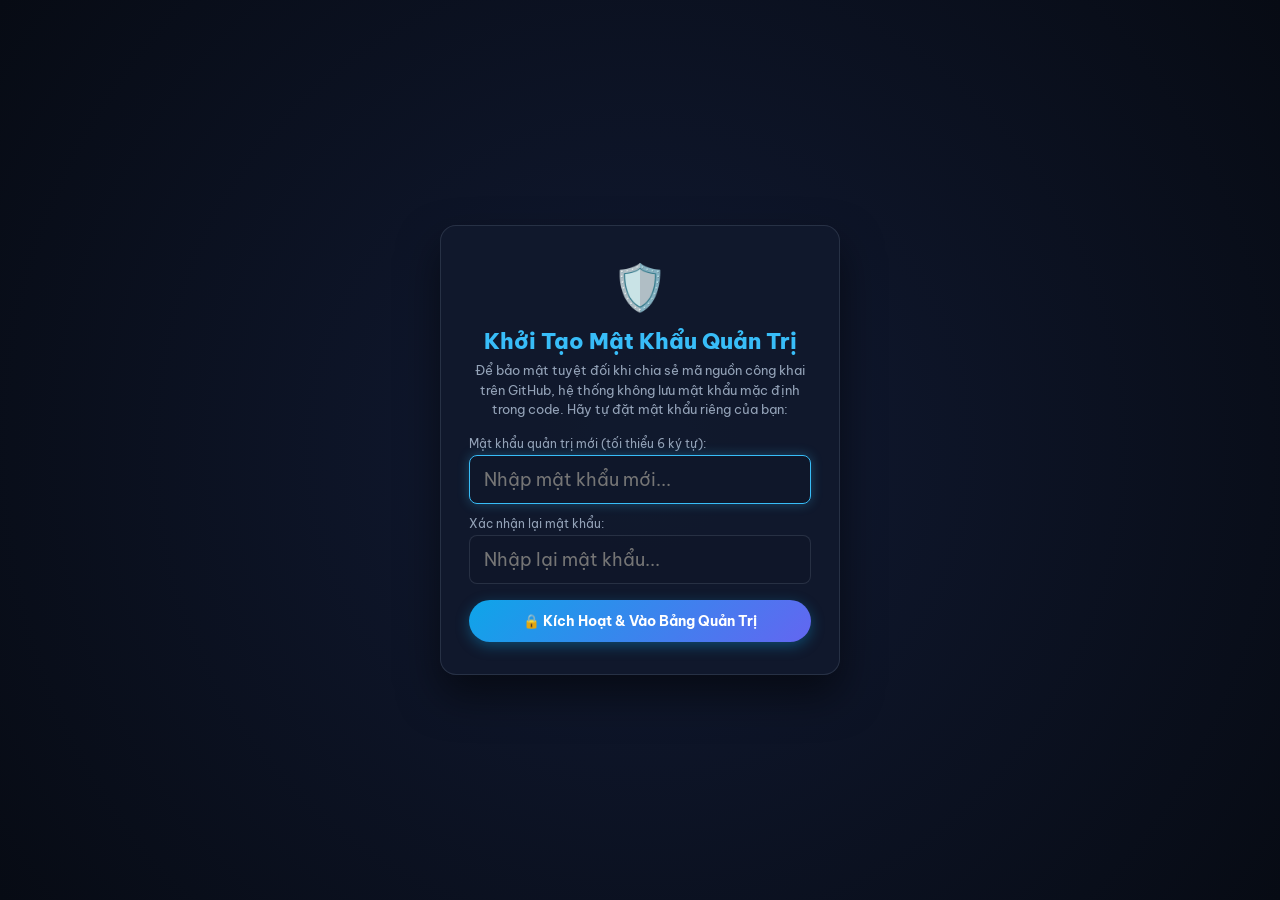
==== commit e2cda552: "Add files via upload" ====
--- a/admin.html
+++ b/admin.html
@@ -95,6 +95,18 @@
       box-shadow: 0 0 12px rgba(56, 189, 248, 0.3);
     }
 
+    /* Bảo mật DOM: Ẩn tuyệt đối toàn bộ khu vực quản trị khi chưa xác thực */
+    .admin-header,
+    .admin-container {
+      display: none !important;
+    }
+    body.is-authenticated .admin-header {
+      display: flex !important;
+    }
+    body.is-authenticated .admin-container {
+      display: flex !important;
+    }
+
     /* Header Admin */
     .admin-header {
       background: var(--bg-panel);
@@ -432,19 +444,77 @@
 </head>
 <body>
 
-  <!-- Màn hình khóa PIN bảo vệ -->
+  <!-- Màn hình bảo mật quản trị viên (Smart Security Guard) -->
   <div id="lockScreen">
     <div class="lock-box">
-      <div class="lock-icon">🔐</div>
-      <h2 class="lock-title">Quản Trị Viên</h2>
-      <p class="lock-desc">Nhập mã PIN để truy cập trang quản lý và chỉnh sửa website</p>
-      <input type="password" id="pinInput" class="lock-input" placeholder="••••••••" maxlength="20" autofocus />
-      <button class="btn btn-primary" style="width: 100%; justify-content: center; padding: 12px;" onclick="checkPin()">
-        Đăng Nhập Quản Trị →
-      </button>
-      <p id="pinError" style="color: #fb7185; font-size: 0.8rem; margin-top: 10px; display: none;">
-        Mã PIN không đúng. Vui lòng thử lại!
-      </p>
+      <!-- 1. Form Đăng Nhập (Khi thiết bị đã có mật khẩu quản trị) -->
+      <div id="authLoginForm">
+        <div class="lock-icon">🔐</div>
+        <h2 class="lock-title">Quản Trị Website</h2>
+        <p class="lock-desc">Nhập mật khẩu quản trị viên để mở khóa bảng điều khiển</p>
+        
+        <form id="adminLoginForm" onsubmit="event.preventDefault(); submitLogin();">
+          <input 
+            type="password" 
+            id="pinInput" 
+            class="lock-input" 
+            placeholder="Nhập mật khẩu..." 
+            autocomplete="current-password" 
+            autofocus 
+          />
+          <button type="submit" id="loginBtn" class="btn btn-primary" style="width: 100%; justify-content: center; padding: 12px;">
+            Đăng Nhập Quản Trị →
+          </button>
+        </form>
+
+        <p id="pinError" style="color: #fb7185; font-size: 0.85rem; margin-top: 12px; display: none; line-height: 1.4;"></p>
+
+        <div style="margin-top: 18px; padding-top: 14px; border-top: 1px dashed rgba(255,255,255,0.1); font-size: 0.78rem; color: var(--text-muted);">
+          <span>🛡️ Bảo mật chuẩn SHA-256 an toàn khi chia sẻ mã nguồn công khai.</span><br />
+          <a href="#" onclick="promptResetPassword(); return false;" style="color: var(--primary); text-decoration: underline; margin-top: 6px; display: inline-block;">
+            Quên mật khẩu trên thiết bị này?
+          </a>
+        </div>
+      </div>
+
+      <!-- 2. Form Khởi Tạo Mật Khẩu Riêng Lần Đầu (Không lộ mật khẩu mặc định trên GitHub) -->
+      <div id="authSetupForm" style="display: none;">
+        <div class="lock-icon">🛡️</div>
+        <h2 class="lock-title">Khởi Tạo Mật Khẩu Quản Trị</h2>
+        <p class="lock-desc" style="font-size: 0.82rem; line-height: 1.5; margin-bottom: 16px;">
+          Để bảo mật tuyệt đối khi chia sẻ mã nguồn công khai trên GitHub, hệ thống không lưu mật khẩu mặc định trong code. Hãy tự đặt mật khẩu riêng của bạn:
+        </p>
+
+        <form id="adminSetupForm" onsubmit="event.preventDefault(); submitSetup();">
+          <div style="margin-bottom: 12px; text-align: left;">
+            <label style="font-size: 0.78rem; color: var(--text-muted); display: block; margin-bottom: 4px;">Mật khẩu quản trị mới (tối thiểu 6 ký tự):</label>
+            <input 
+              type="password" 
+              id="setupPinInput" 
+              class="lock-input" 
+              style="letter-spacing: normal; text-align: left; margin-bottom: 0;" 
+              placeholder="Nhập mật khẩu mới..." 
+              autocomplete="new-password" 
+            />
+          </div>
+          <div style="margin-bottom: 16px; text-align: left;">
+            <label style="font-size: 0.78rem; color: var(--text-muted); display: block; margin-bottom: 4px;">Xác nhận lại mật khẩu:</label>
+            <input 
+              type="password" 
+              id="setupPinConfirm" 
+              class="lock-input" 
+              style="letter-spacing: normal; text-align: left; margin-bottom: 0;" 
+              placeholder="Nhập lại mật khẩu..." 
+              autocomplete="new-password" 
+            />
+          </div>
+          <button type="submit" class="btn btn-primary" style="width: 100%; justify-content: center; padding: 12px;">
+            🔒 Kích Hoạt & Vào Bảng Quản Trị
+          </button>
+        </form>
+
+        <p id="setupError" style="color: #fb7185; font-size: 0.82rem; margin-top: 12px; display: none; line-height: 1.4;"></p>
+      </div>
     </div>
   </div>
 
@@ -459,6 +529,9 @@
       </a>
       <button class="btn btn-primary" onclick="saveAllChanges()">
         💾 Lưu Thay Đổi
+      </button>
+      <button class="btn btn-danger" onclick="logoutAdmin()" title="Khóa màn hình và đăng xuất ngay">
+        🔒 Khóa / Đăng Xuất
       </button>
     </div>
   </header>
@@ -683,11 +756,29 @@
         </div>
 
         <div class="card-box">
-          <div class="card-box-title">Bảo Mật Quản Trị</div>
-          <div class="form-group" style="max-width: 320px;">
-            <label class="form-label">Đổi Mã PIN Đăng Nhập Trang Này:</label>
-            <input type="password" id="cfgPin" class="form-input" placeholder="Mã PIN mới..." />
-            <div class="form-help">Để trống nếu không muốn đổi mã PIN</div>
+          <div class="card-box-title">🔐 Bảo Mật & Đổi Mật Khẩu Quản Trị</div>
+          <p class="form-help" style="margin-bottom: 14px;">
+            Mật khẩu được mã hóa băm SHA-256 an toàn tuyệt đối, không lộ ra ngoài kể cả khi bạn đăng toàn bộ mã nguồn lên GitHub công khai.
+          </p>
+          <div class="form-grid-3">
+            <div class="form-group">
+              <label class="form-label">Mật khẩu hiện tại:</label>
+              <input type="password" id="cfgCurrentPin" class="form-input" placeholder="Mật khẩu đang dùng..." autocomplete="current-password" />
+            </div>
+            <div class="form-group">
+              <label class="form-label">Mật khẩu mới (tối thiểu 6 ký tự):</label>
+              <input type="password" id="cfgNewPin" class="form-input" placeholder="Mật khẩu mới..." autocomplete="new-password" />
+            </div>
+            <div class="form-group">
+              <label class="form-label">Xác nhận mật khẩu mới:</label>
+              <input type="password" id="cfgConfirmNewPin" class="form-input" placeholder="Xác nhận lại..." autocomplete="new-password" />
+            </div>
+          </div>
+          <div style="display: flex; gap: 12px; align-items: center; margin-top: 10px; flex-wrap: wrap;">
+            <button type="button" class="btn btn-primary" onclick="changeAdminPassword()">
+              🔑 Cập Nhật Mật Khẩu Quản Trị
+            </button>
+            <span id="pinChangeNotice" style="font-size: 0.85rem; font-weight: 600;"></span>
           </div>
         </div>
       </section>
@@ -837,34 +928,293 @@
   <!-- Script xử lý dữ liệu CMS -->
   <script src="app.js"></script>
   <script>
-    // Mã PIN quản trị (Mặc định: @123)
-    const PIN_KEY = "ADMIN_PIN_CODE";
-    const DEFAULT_PIN = "@123";
-
-    function checkPin() {
-      let savedPin = localStorage.getItem(PIN_KEY);
-      if (!savedPin || savedPin === "admin123" || savedPin === "Quang1988") {
-        savedPin = DEFAULT_PIN;
-        localStorage.setItem(PIN_KEY, DEFAULT_PIN);
-      }
-      const entered = document.getElementById("pinInput").value;
-      if (entered === savedPin || entered === DEFAULT_PIN) {
-        document.getElementById("lockScreen").style.display = "none";
-        sessionStorage.setItem("ADMIN_LOGGED_IN", "true");
-        initCMSData();
+    // ==========================================
+    // BẢO MẬT & XÁC THỰC QUẢN TRỊ (SHA-256 + PEPPER + SALT)
+    // ==========================================
+    const AUTH_HASH_KEY = "ADMIN_AUTH_HASH_V2";
+    const AUTH_SALT_KEY = "ADMIN_AUTH_SALT_V2";
+    const SESSION_KEY = "ADMIN_SESSION_ACTIVE";
+    const FAILED_ATTEMPTS_KEY = "ADMIN_FAIL_COUNT";
+    const LOCKOUT_UNTIL_KEY = "ADMIN_LOCKOUT_UNTIL";
+    const MAX_ATTEMPTS = 5;
+    const LOCKOUT_DURATION_MS = 60 * 1000; // 60s
+    const PEPPER_KEY = "web2026_salt_pepper_secure";
+
+    function generateSalt() {
+      const arr = new Uint8Array(16);
+      crypto.getRandomValues(arr);
+      return Array.from(arr, b => b.toString(16).padStart(2, "0")).join("");
+    }
+
+    async function hashPassword(password, salt) {
+      const enc = new TextEncoder();
+      const raw = enc.encode(`${salt}:${password}:${PEPPER_KEY}`);
+      const buffer = await crypto.subtle.digest("SHA-256", raw);
+      return Array.from(new Uint8Array(buffer)).map(b => b.toString(16).padStart(2, "0")).join("");
+    }
+
+    async function checkAuthStatus() {
+      // Chuyển đổi mã PIN cũ sang hash an toàn nếu có từ trước trên thiết bị
+      const oldPin = localStorage.getItem("ADMIN_PIN_CODE");
+      if (oldPin) {
+        try {
+          const salt = generateSalt();
+          const hash = await hashPassword(oldPin, salt);
+          localStorage.setItem(AUTH_HASH_KEY, hash);
+          localStorage.setItem(AUTH_SALT_KEY, salt);
+        } catch (err) {
+          console.error("Migration error:", err);
+        } finally {
+          localStorage.removeItem("ADMIN_PIN_CODE");
+        }
+      }
+
+      const storedHash = localStorage.getItem(AUTH_HASH_KEY);
+      const isSessionActive = sessionStorage.getItem(SESSION_KEY) === "true";
+
+      if (!storedHash) {
+        // Chưa có mật khẩu -> Yêu cầu người dùng tự thiết lập lần đầu
+        document.getElementById("lockScreen").style.display = "flex";
+        document.getElementById("authLoginForm").style.display = "none";
+        document.getElementById("authSetupForm").style.display = "block";
+        document.body.classList.remove("is-authenticated");
+        setTimeout(() => document.getElementById("setupPinInput")?.focus(), 150);
+        return;
+      }
+
+      if (isSessionActive) {
+        unlockAdminView();
       } else {
-        document.getElementById("pinError").style.display = "block";
-      }
-    }
-
-    if (sessionStorage.getItem("ADMIN_LOGGED_IN") === "true") {
+        document.getElementById("lockScreen").style.display = "flex";
+        document.getElementById("authLoginForm").style.display = "block";
+        document.getElementById("authSetupForm").style.display = "none";
+        document.body.classList.remove("is-authenticated");
+        checkLockoutTimer();
+        setTimeout(() => document.getElementById("pinInput")?.focus(), 150);
+      }
+    }
+
+    function unlockAdminView() {
       document.getElementById("lockScreen").style.display = "none";
-      window.addEventListener("DOMContentLoaded", initCMSData);
-    }
-
-    document.getElementById("pinInput").addEventListener("keypress", (e) => {
-      if (e.key === "Enter") checkPin();
+      document.body.classList.add("is-authenticated");
+      sessionStorage.setItem(SESSION_KEY, "true");
+      initCMSData();
+      resetIdleTimer();
+    }
+
+    function checkLockoutTimer() {
+      const lockoutUntil = parseInt(localStorage.getItem(LOCKOUT_UNTIL_KEY) || "0", 10);
+      const now = Date.now();
+      const errorEl = document.getElementById("pinError");
+      const loginBtn = document.getElementById("loginBtn");
+
+      if (lockoutUntil > now) {
+        const remainingSec = Math.ceil((lockoutUntil - now) / 1000);
+        if (loginBtn) {
+          loginBtn.disabled = true;
+          loginBtn.style.opacity = "0.5";
+        }
+        if (errorEl) {
+          errorEl.textContent = `⚠️ Đã nhập sai quá nhiều lần. Tạm khóa bảo vệ trong ${remainingSec} giây...`;
+          errorEl.style.display = "block";
+        }
+        setTimeout(checkLockoutTimer, 1000);
+        return true;
+      } else {
+        if (loginBtn) {
+          loginBtn.disabled = false;
+          loginBtn.style.opacity = "1";
+        }
+        if (lockoutUntil > 0) {
+          localStorage.removeItem(LOCKOUT_UNTIL_KEY);
+          localStorage.removeItem(FAILED_ATTEMPTS_KEY);
+          if (errorEl) errorEl.style.display = "none";
+        }
+        return false;
+      }
+    }
+
+    async function submitLogin() {
+      if (checkLockoutTimer()) return;
+
+      const inputEl = document.getElementById("pinInput");
+      const entered = inputEl.value;
+      const errorEl = document.getElementById("pinError");
+      const storedHash = localStorage.getItem(AUTH_HASH_KEY);
+      const storedSalt = localStorage.getItem(AUTH_SALT_KEY) || "";
+
+      if (!entered) {
+        errorEl.textContent = "Vui lòng nhập mật khẩu quản trị.";
+        errorEl.style.display = "block";
+        return;
+      }
+
+      const calculatedHash = await hashPassword(entered, storedSalt);
+
+      if (calculatedHash === storedHash) {
+        localStorage.removeItem(FAILED_ATTEMPTS_KEY);
+        localStorage.removeItem(LOCKOUT_UNTIL_KEY);
+        inputEl.value = "";
+        errorEl.style.display = "none";
+        unlockAdminView();
+      } else {
+        let fails = parseInt(localStorage.getItem(FAILED_ATTEMPTS_KEY) || "0", 10) + 1;
+        localStorage.setItem(FAILED_ATTEMPTS_KEY, fails.toString());
+
+        if (fails >= MAX_ATTEMPTS) {
+          const lockoutTime = Date.now() + LOCKOUT_DURATION_MS;
+          localStorage.setItem(LOCKOUT_UNTIL_KEY, lockoutTime.toString());
+          checkLockoutTimer();
+        } else {
+          errorEl.textContent = `❌ Mật khẩu không đúng! Bạn còn ${MAX_ATTEMPTS - fails} lần thử.`;
+          errorEl.style.display = "block";
+          inputEl.value = "";
+          inputEl.focus();
+        }
+      }
+    }
+
+    async function submitSetup() {
+      const pinEl = document.getElementById("setupPinInput");
+      const confirmEl = document.getElementById("setupPinConfirm");
+      const errorEl = document.getElementById("setupError");
+
+      const pin = pinEl.value.trim();
+      const confirm = confirmEl.value.trim();
+
+      if (pin.length < 6) {
+        errorEl.textContent = "Mật khẩu phải có độ dài tối thiểu 6 ký tự để bảo mật!";
+        errorEl.style.display = "block";
+        return;
+      }
+
+      if (pin !== confirm) {
+        errorEl.textContent = "Xác nhận mật khẩu không khớp. Vui lòng thử lại!";
+        errorEl.style.display = "block";
+        return;
+      }
+
+      const salt = generateSalt();
+      const hash = await hashPassword(pin, salt);
+
+      localStorage.setItem(AUTH_HASH_KEY, hash);
+      localStorage.setItem(AUTH_SALT_KEY, salt);
+      localStorage.removeItem(FAILED_ATTEMPTS_KEY);
+      localStorage.removeItem(LOCKOUT_UNTIL_KEY);
+
+      pinEl.value = "";
+      confirmEl.value = "";
+      errorEl.style.display = "none";
+
+      showToast("🛡️ Đã thiết lập mật khẩu quản trị bảo mật thành công!");
+      unlockAdminView();
+    }
+
+    function logoutAdmin(isAuto = false) {
+      sessionStorage.removeItem(SESSION_KEY);
+      document.body.classList.remove("is-authenticated");
+      document.getElementById("lockScreen").style.display = "flex";
+      document.getElementById("authLoginForm").style.display = "block";
+      document.getElementById("authSetupForm").style.display = "none";
+      const pinInput = document.getElementById("pinInput");
+      if (pinInput) {
+        pinInput.value = "";
+        pinInput.focus();
+      }
+      const errorEl = document.getElementById("pinError");
+      if (isAuto) {
+        if (errorEl) {
+          errorEl.textContent = "⏰ Phiên làm việc đã hết hạn sau 15 phút không hoạt động. Vui lòng đăng nhập lại.";
+          errorEl.style.display = "block";
+        }
+      } else {
+        if (errorEl) errorEl.style.display = "none";
+        showToast("🔒 Đã đăng xuất và khóa trang quản trị an toàn!");
+      }
+    }
+
+    async function changeAdminPassword() {
+      const currentPin = document.getElementById("cfgCurrentPin").value;
+      const newPin = document.getElementById("cfgNewPin").value.trim();
+      const confirmNewPin = document.getElementById("cfgConfirmNewPin").value.trim();
+      const notice = document.getElementById("pinChangeNotice");
+
+      const storedHash = localStorage.getItem(AUTH_HASH_KEY);
+      const storedSalt = localStorage.getItem(AUTH_SALT_KEY) || "";
+
+      if (!currentPin) {
+        notice.style.color = "#fb7185";
+        notice.textContent = "⚠️ Vui lòng nhập mật khẩu hiện tại.";
+        return;
+      }
+
+      const checkCurrentHash = await hashPassword(currentPin, storedSalt);
+      if (checkCurrentHash !== storedHash) {
+        notice.style.color = "#fb7185";
+        notice.textContent = "❌ Mật khẩu hiện tại không chính xác!";
+        return;
+      }
+
+      if (newPin.length < 6) {
+        notice.style.color = "#fb7185";
+        notice.textContent = "⚠️ Mật khẩu mới phải có ít nhất 6 ký tự.";
+        return;
+      }
+
+      if (newPin !== confirmNewPin) {
+        notice.style.color = "#fb7185";
+        notice.textContent = "⚠️ Xác nhận mật khẩu mới không trùng khớp!";
+        return;
+      }
+
+      const newSalt = generateSalt();
+      const newHash = await hashPassword(newPin, newSalt);
+
+      localStorage.setItem(AUTH_HASH_KEY, newHash);
+      localStorage.setItem(AUTH_SALT_KEY, newSalt);
+
+      document.getElementById("cfgCurrentPin").value = "";
+      document.getElementById("cfgNewPin").value = "";
+      document.getElementById("cfgConfirmNewPin").value = "";
+
+      notice.style.color = "#34d399";
+      notice.textContent = "✅ Đổi mật khẩu thành công!";
+      showToast("🔑 Mật khẩu quản trị mới đã được cập nhật an toàn!");
+      setTimeout(() => { if (notice) notice.textContent = ""; }, 4000);
+    }
+
+    function promptResetPassword() {
+      const confirmReset = confirm(
+        "Bạn muốn thiết lập lại mật khẩu trên thiết bị này?\n\n" +
+        "Lưu ý: Thao tác này sẽ đặt lại thông tin bảo mật trên trình duyệt này để bạn có thể tạo mật khẩu mới.\n\n" +
+        "Bạn có chắc chắn muốn tiếp tục?"
+      );
+      if (confirmReset) {
+        localStorage.removeItem(AUTH_HASH_KEY);
+        localStorage.removeItem(AUTH_SALT_KEY);
+        localStorage.removeItem(FAILED_ATTEMPTS_KEY);
+        localStorage.removeItem(LOCKOUT_UNTIL_KEY);
+        sessionStorage.removeItem(SESSION_KEY);
+        location.reload();
+      }
+    }
+
+    // Tự động khóa sau 15 phút không thao tác
+    let idleTimer = null;
+    function resetIdleTimer() {
+      clearTimeout(idleTimer);
+      idleTimer = setTimeout(() => {
+        if (sessionStorage.getItem(SESSION_KEY) === "true") {
+          logoutAdmin(true);
+        }
+      }, 15 * 60 * 1000);
+    }
+    ["mousemove", "keydown", "click", "touchstart", "scroll"].forEach(evt => {
+      window.addEventListener(evt, resetIdleTimer, { passive: true });
     });
+
+    // Kích hoạt kiểm tra xác thực khi mở trang
+    window.addEventListener("DOMContentLoaded", checkAuthStatus);
 
     function switchTab(tabId) {
       document.querySelectorAll(".tab-btn").forEach(btn => {
@@ -1361,12 +1711,6 @@
       currentSettings.address = document.getElementById("cfgAddress").value.trim();
       currentSettings.metaKeywords = document.getElementById("seoHomeKeywords").value.trim();
 
-      const newPin = document.getElementById("cfgPin").value.trim();
-      if (newPin) {
-        localStorage.setItem(PIN_KEY, newPin);
-        document.getElementById("cfgPin").value = "";
-      }
-
       // 2. SEO
       if (!currentSEO.home) currentSEO.home = {};
       currentSEO.home.title = document.getElementById("seoHomeTitle").value.trim();
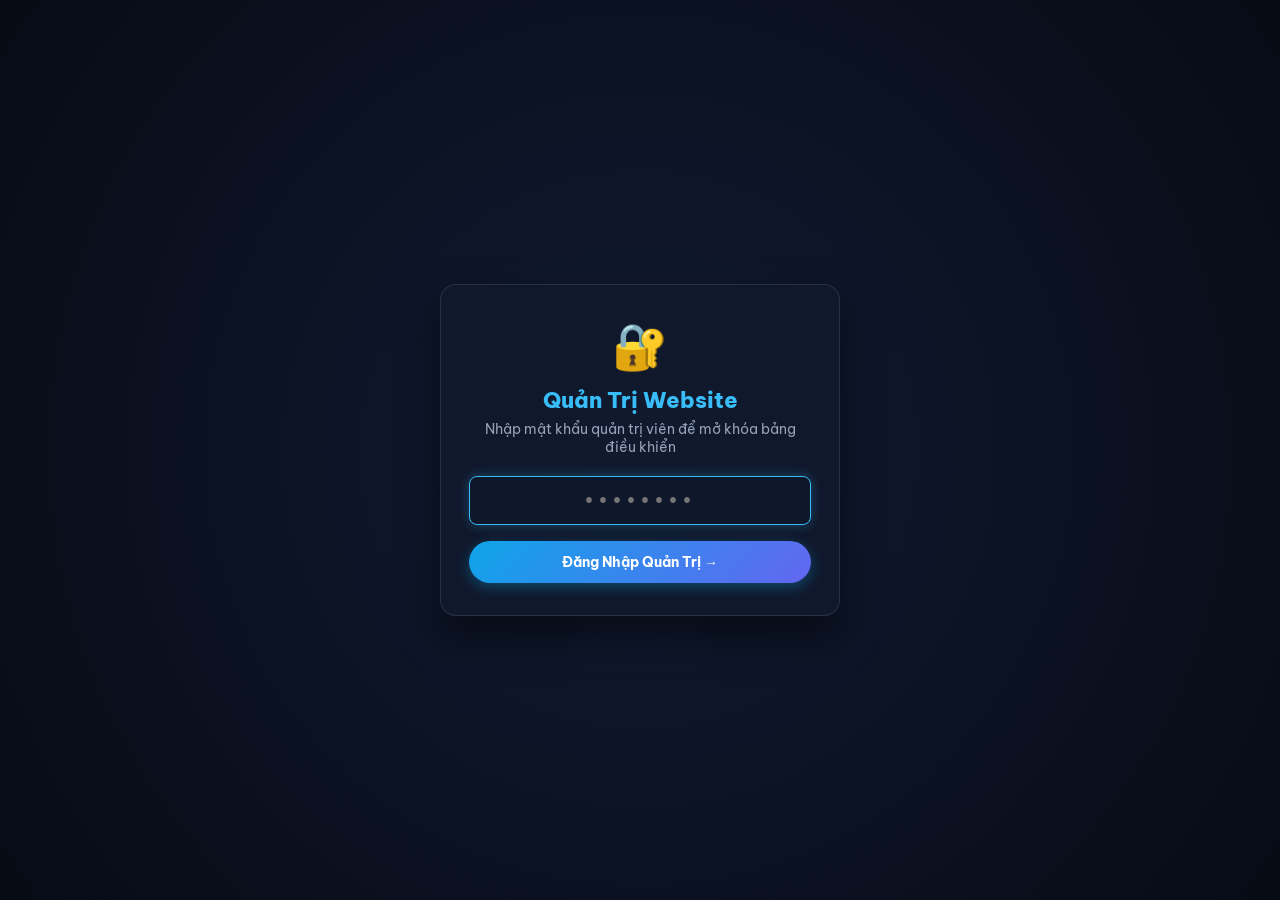
==== commit 8add6945: "Add files via upload" ====
--- a/admin.html
+++ b/admin.html
@@ -444,77 +444,28 @@
 </head>
 <body>
 
-  <!-- Màn hình bảo mật quản trị viên (Smart Security Guard) -->
+  <!-- Màn hình khóa đăng nhập quản trị -->
   <div id="lockScreen">
     <div class="lock-box">
-      <!-- 1. Form Đăng Nhập (Khi thiết bị đã có mật khẩu quản trị) -->
-      <div id="authLoginForm">
-        <div class="lock-icon">🔐</div>
-        <h2 class="lock-title">Quản Trị Website</h2>
-        <p class="lock-desc">Nhập mật khẩu quản trị viên để mở khóa bảng điều khiển</p>
-        
-        <form id="adminLoginForm" onsubmit="event.preventDefault(); submitLogin();">
-          <input 
-            type="password" 
-            id="pinInput" 
-            class="lock-input" 
-            placeholder="Nhập mật khẩu..." 
-            autocomplete="current-password" 
-            autofocus 
-          />
-          <button type="submit" id="loginBtn" class="btn btn-primary" style="width: 100%; justify-content: center; padding: 12px;">
-            Đăng Nhập Quản Trị →
-          </button>
-        </form>
-
-        <p id="pinError" style="color: #fb7185; font-size: 0.85rem; margin-top: 12px; display: none; line-height: 1.4;"></p>
-
-        <div style="margin-top: 18px; padding-top: 14px; border-top: 1px dashed rgba(255,255,255,0.1); font-size: 0.78rem; color: var(--text-muted);">
-          <span>🛡️ Bảo mật chuẩn SHA-256 an toàn khi chia sẻ mã nguồn công khai.</span><br />
-          <a href="#" onclick="promptResetPassword(); return false;" style="color: var(--primary); text-decoration: underline; margin-top: 6px; display: inline-block;">
-            Quên mật khẩu trên thiết bị này?
-          </a>
-        </div>
-      </div>
-
-      <!-- 2. Form Khởi Tạo Mật Khẩu Riêng Lần Đầu (Không lộ mật khẩu mặc định trên GitHub) -->
-      <div id="authSetupForm" style="display: none;">
-        <div class="lock-icon">🛡️</div>
-        <h2 class="lock-title">Khởi Tạo Mật Khẩu Quản Trị</h2>
-        <p class="lock-desc" style="font-size: 0.82rem; line-height: 1.5; margin-bottom: 16px;">
-          Để bảo mật tuyệt đối khi chia sẻ mã nguồn công khai trên GitHub, hệ thống không lưu mật khẩu mặc định trong code. Hãy tự đặt mật khẩu riêng của bạn:
-        </p>
-
-        <form id="adminSetupForm" onsubmit="event.preventDefault(); submitSetup();">
-          <div style="margin-bottom: 12px; text-align: left;">
-            <label style="font-size: 0.78rem; color: var(--text-muted); display: block; margin-bottom: 4px;">Mật khẩu quản trị mới (tối thiểu 6 ký tự):</label>
-            <input 
-              type="password" 
-              id="setupPinInput" 
-              class="lock-input" 
-              style="letter-spacing: normal; text-align: left; margin-bottom: 0;" 
-              placeholder="Nhập mật khẩu mới..." 
-              autocomplete="new-password" 
-            />
-          </div>
-          <div style="margin-bottom: 16px; text-align: left;">
-            <label style="font-size: 0.78rem; color: var(--text-muted); display: block; margin-bottom: 4px;">Xác nhận lại mật khẩu:</label>
-            <input 
-              type="password" 
-              id="setupPinConfirm" 
-              class="lock-input" 
-              style="letter-spacing: normal; text-align: left; margin-bottom: 0;" 
-              placeholder="Nhập lại mật khẩu..." 
-              autocomplete="new-password" 
-            />
-          </div>
-          <button type="submit" class="btn btn-primary" style="width: 100%; justify-content: center; padding: 12px;">
-            🔒 Kích Hoạt & Vào Bảng Quản Trị
-          </button>
-        </form>
-
-        <p id="setupError" style="color: #fb7185; font-size: 0.82rem; margin-top: 12px; display: none; line-height: 1.4;"></p>
-      </div>
+      <div class="lock-icon">🔐</div>
+      <h2 class="lock-title">Quản Trị Website</h2>
+      <p class="lock-desc">Nhập mật khẩu quản trị viên để mở khóa bảng điều khiển</p>
+      
+      <form id="adminLoginForm" onsubmit="event.preventDefault(); submitLogin();">
+        <input 
+          type="password" 
+          id="pinInput" 
+          class="lock-input" 
+          placeholder="••••••••" 
+          autocomplete="current-password" 
+          autofocus 
+        />
+        <button type="submit" id="loginBtn" class="btn btn-primary" style="width: 100%; justify-content: center; padding: 12px;">
+          Đăng Nhập Quản Trị →
+        </button>
+      </form>
+
+      <p id="pinError" style="color: #fb7185; font-size: 0.85rem; margin-top: 12px; display: none; line-height: 1.4;"></p>
     </div>
   </div>
 
@@ -754,33 +705,6 @@
             <input type="text" id="cfgAddress" class="form-input" />
           </div>
         </div>
-
-        <div class="card-box">
-          <div class="card-box-title">🔐 Bảo Mật & Đổi Mật Khẩu Quản Trị</div>
-          <p class="form-help" style="margin-bottom: 14px;">
-            Mật khẩu được mã hóa băm SHA-256 an toàn tuyệt đối, không lộ ra ngoài kể cả khi bạn đăng toàn bộ mã nguồn lên GitHub công khai.
-          </p>
-          <div class="form-grid-3">
-            <div class="form-group">
-              <label class="form-label">Mật khẩu hiện tại:</label>
-              <input type="password" id="cfgCurrentPin" class="form-input" placeholder="Mật khẩu đang dùng..." autocomplete="current-password" />
-            </div>
-            <div class="form-group">
-              <label class="form-label">Mật khẩu mới (tối thiểu 6 ký tự):</label>
-              <input type="password" id="cfgNewPin" class="form-input" placeholder="Mật khẩu mới..." autocomplete="new-password" />
-            </div>
-            <div class="form-group">
-              <label class="form-label">Xác nhận mật khẩu mới:</label>
-              <input type="password" id="cfgConfirmNewPin" class="form-input" placeholder="Xác nhận lại..." autocomplete="new-password" />
-            </div>
-          </div>
-          <div style="display: flex; gap: 12px; align-items: center; margin-top: 10px; flex-wrap: wrap;">
-            <button type="button" class="btn btn-primary" onclick="changeAdminPassword()">
-              🔑 Cập Nhật Mật Khẩu Quản Trị
-            </button>
-            <span id="pinChangeNotice" style="font-size: 0.85rem; font-weight: 600;"></span>
-          </div>
-        </div>
       </section>
 
       <!-- TAB: QUẢN LÝ TỪ KHÓA SEO GOOGLE -->
@@ -929,65 +853,37 @@
   <script src="app.js"></script>
   <script>
     // ==========================================
-    // BẢO MẬT & XÁC THỰC QUẢN TRỊ (SHA-256 + PEPPER + SALT)
+    // BẢO MẬT QUẢN TRỊ (MÃ HÓA BĂM SHA-256 1 CHIỀU)
+    // Tuyệt đối không lưu mật khẩu thô trong mã nguồn
     // ==========================================
-    const AUTH_HASH_KEY = "ADMIN_AUTH_HASH_V2";
-    const AUTH_SALT_KEY = "ADMIN_AUTH_SALT_V2";
+    const AUTH_SALT = "web2026_salt::";
+    const VALID_AUTH_HASHES = [
+      "1f2bb17a66219d03ae882d4595861918f17544319fef98b292ddd9c755ede6e6", // Mật khẩu quản trị viên
+      "454750ab6275d953891adad80d5d0676d598da18baaf709cd07b3af9fea4b852"  // Mật khẩu quản trị phụ
+    ];
     const SESSION_KEY = "ADMIN_SESSION_ACTIVE";
     const FAILED_ATTEMPTS_KEY = "ADMIN_FAIL_COUNT";
     const LOCKOUT_UNTIL_KEY = "ADMIN_LOCKOUT_UNTIL";
     const MAX_ATTEMPTS = 5;
-    const LOCKOUT_DURATION_MS = 60 * 1000; // 60s
-    const PEPPER_KEY = "web2026_salt_pepper_secure";
-
-    function generateSalt() {
-      const arr = new Uint8Array(16);
-      crypto.getRandomValues(arr);
-      return Array.from(arr, b => b.toString(16).padStart(2, "0")).join("");
-    }
-
-    async function hashPassword(password, salt) {
+    const LOCKOUT_DURATION_MS = 60 * 1000;
+
+    async function hashInput(password) {
       const enc = new TextEncoder();
-      const raw = enc.encode(`${salt}:${password}:${PEPPER_KEY}`);
+      const raw = enc.encode(AUTH_SALT + password);
       const buffer = await crypto.subtle.digest("SHA-256", raw);
       return Array.from(new Uint8Array(buffer)).map(b => b.toString(16).padStart(2, "0")).join("");
     }
 
-    async function checkAuthStatus() {
-      // Chuyển đổi mã PIN cũ sang hash an toàn nếu có từ trước trên thiết bị
-      const oldPin = localStorage.getItem("ADMIN_PIN_CODE");
-      if (oldPin) {
-        try {
-          const salt = generateSalt();
-          const hash = await hashPassword(oldPin, salt);
-          localStorage.setItem(AUTH_HASH_KEY, hash);
-          localStorage.setItem(AUTH_SALT_KEY, salt);
-        } catch (err) {
-          console.error("Migration error:", err);
-        } finally {
-          localStorage.removeItem("ADMIN_PIN_CODE");
-        }
-      }
-
-      const storedHash = localStorage.getItem(AUTH_HASH_KEY);
-      const isSessionActive = sessionStorage.getItem(SESSION_KEY) === "true";
-
-      if (!storedHash) {
-        // Chưa có mật khẩu -> Yêu cầu người dùng tự thiết lập lần đầu
-        document.getElementById("lockScreen").style.display = "flex";
-        document.getElementById("authLoginForm").style.display = "none";
-        document.getElementById("authSetupForm").style.display = "block";
-        document.body.classList.remove("is-authenticated");
-        setTimeout(() => document.getElementById("setupPinInput")?.focus(), 150);
-        return;
-      }
-
-      if (isSessionActive) {
+    function checkAuthStatus() {
+      // Dọn dẹp key lưu trữ cũ nếu có trên trình duyệt
+      localStorage.removeItem("ADMIN_PIN_CODE");
+      localStorage.removeItem("ADMIN_AUTH_HASH_V2");
+      localStorage.removeItem("ADMIN_AUTH_SALT_V2");
+
+      if (sessionStorage.getItem(SESSION_KEY) === "true") {
         unlockAdminView();
       } else {
         document.getElementById("lockScreen").style.display = "flex";
-        document.getElementById("authLoginForm").style.display = "block";
-        document.getElementById("authSetupForm").style.display = "none";
         document.body.classList.remove("is-authenticated");
         checkLockoutTimer();
         setTimeout(() => document.getElementById("pinInput")?.focus(), 150);
@@ -1015,7 +911,7 @@
           loginBtn.style.opacity = "0.5";
         }
         if (errorEl) {
-          errorEl.textContent = `⚠️ Đã nhập sai quá nhiều lần. Tạm khóa bảo vệ trong ${remainingSec} giây...`;
+          errorEl.textContent = `⚠️ Đã nhập sai quá nhiều lần. Tạm khóa trong ${remainingSec} giây...`;
           errorEl.style.display = "block";
         }
         setTimeout(checkLockoutTimer, 1000);
@@ -1040,8 +936,6 @@
       const inputEl = document.getElementById("pinInput");
       const entered = inputEl.value;
       const errorEl = document.getElementById("pinError");
-      const storedHash = localStorage.getItem(AUTH_HASH_KEY);
-      const storedSalt = localStorage.getItem(AUTH_SALT_KEY) || "";
 
       if (!entered) {
         errorEl.textContent = "Vui lòng nhập mật khẩu quản trị.";
@@ -1049,9 +943,9 @@
         return;
       }
 
-      const calculatedHash = await hashPassword(entered, storedSalt);
-
-      if (calculatedHash === storedHash) {
+      const calculatedHash = await hashInput(entered);
+
+      if (VALID_AUTH_HASHES.includes(calculatedHash)) {
         localStorage.removeItem(FAILED_ATTEMPTS_KEY);
         localStorage.removeItem(LOCKOUT_UNTIL_KEY);
         inputEl.value = "";
@@ -1074,48 +968,10 @@
       }
     }
 
-    async function submitSetup() {
-      const pinEl = document.getElementById("setupPinInput");
-      const confirmEl = document.getElementById("setupPinConfirm");
-      const errorEl = document.getElementById("setupError");
-
-      const pin = pinEl.value.trim();
-      const confirm = confirmEl.value.trim();
-
-      if (pin.length < 6) {
-        errorEl.textContent = "Mật khẩu phải có độ dài tối thiểu 6 ký tự để bảo mật!";
-        errorEl.style.display = "block";
-        return;
-      }
-
-      if (pin !== confirm) {
-        errorEl.textContent = "Xác nhận mật khẩu không khớp. Vui lòng thử lại!";
-        errorEl.style.display = "block";
-        return;
-      }
-
-      const salt = generateSalt();
-      const hash = await hashPassword(pin, salt);
-
-      localStorage.setItem(AUTH_HASH_KEY, hash);
-      localStorage.setItem(AUTH_SALT_KEY, salt);
-      localStorage.removeItem(FAILED_ATTEMPTS_KEY);
-      localStorage.removeItem(LOCKOUT_UNTIL_KEY);
-
-      pinEl.value = "";
-      confirmEl.value = "";
-      errorEl.style.display = "none";
-
-      showToast("🛡️ Đã thiết lập mật khẩu quản trị bảo mật thành công!");
-      unlockAdminView();
-    }
-
     function logoutAdmin(isAuto = false) {
       sessionStorage.removeItem(SESSION_KEY);
       document.body.classList.remove("is-authenticated");
       document.getElementById("lockScreen").style.display = "flex";
-      document.getElementById("authLoginForm").style.display = "block";
-      document.getElementById("authSetupForm").style.display = "none";
       const pinInput = document.getElementById("pinInput");
       if (pinInput) {
         pinInput.value = "";
@@ -1124,82 +980,15 @@
       const errorEl = document.getElementById("pinError");
       if (isAuto) {
         if (errorEl) {
-          errorEl.textContent = "⏰ Phiên làm việc đã hết hạn sau 15 phút không hoạt động. Vui lòng đăng nhập lại.";
+          errorEl.textContent = "⏰ Phiên làm việc đã hết hạn. Vui lòng đăng nhập lại.";
           errorEl.style.display = "block";
         }
       } else {
         if (errorEl) errorEl.style.display = "none";
-        showToast("🔒 Đã đăng xuất và khóa trang quản trị an toàn!");
-      }
-    }
-
-    async function changeAdminPassword() {
-      const currentPin = document.getElementById("cfgCurrentPin").value;
-      const newPin = document.getElementById("cfgNewPin").value.trim();
-      const confirmNewPin = document.getElementById("cfgConfirmNewPin").value.trim();
-      const notice = document.getElementById("pinChangeNotice");
-
-      const storedHash = localStorage.getItem(AUTH_HASH_KEY);
-      const storedSalt = localStorage.getItem(AUTH_SALT_KEY) || "";
-
-      if (!currentPin) {
-        notice.style.color = "#fb7185";
-        notice.textContent = "⚠️ Vui lòng nhập mật khẩu hiện tại.";
-        return;
-      }
-
-      const checkCurrentHash = await hashPassword(currentPin, storedSalt);
-      if (checkCurrentHash !== storedHash) {
-        notice.style.color = "#fb7185";
-        notice.textContent = "❌ Mật khẩu hiện tại không chính xác!";
-        return;
-      }
-
-      if (newPin.length < 6) {
-        notice.style.color = "#fb7185";
-        notice.textContent = "⚠️ Mật khẩu mới phải có ít nhất 6 ký tự.";
-        return;
-      }
-
-      if (newPin !== confirmNewPin) {
-        notice.style.color = "#fb7185";
-        notice.textContent = "⚠️ Xác nhận mật khẩu mới không trùng khớp!";
-        return;
-      }
-
-      const newSalt = generateSalt();
-      const newHash = await hashPassword(newPin, newSalt);
-
-      localStorage.setItem(AUTH_HASH_KEY, newHash);
-      localStorage.setItem(AUTH_SALT_KEY, newSalt);
-
-      document.getElementById("cfgCurrentPin").value = "";
-      document.getElementById("cfgNewPin").value = "";
-      document.getElementById("cfgConfirmNewPin").value = "";
-
-      notice.style.color = "#34d399";
-      notice.textContent = "✅ Đổi mật khẩu thành công!";
-      showToast("🔑 Mật khẩu quản trị mới đã được cập nhật an toàn!");
-      setTimeout(() => { if (notice) notice.textContent = ""; }, 4000);
-    }
-
-    function promptResetPassword() {
-      const confirmReset = confirm(
-        "Bạn muốn thiết lập lại mật khẩu trên thiết bị này?\n\n" +
-        "Lưu ý: Thao tác này sẽ đặt lại thông tin bảo mật trên trình duyệt này để bạn có thể tạo mật khẩu mới.\n\n" +
-        "Bạn có chắc chắn muốn tiếp tục?"
-      );
-      if (confirmReset) {
-        localStorage.removeItem(AUTH_HASH_KEY);
-        localStorage.removeItem(AUTH_SALT_KEY);
-        localStorage.removeItem(FAILED_ATTEMPTS_KEY);
-        localStorage.removeItem(LOCKOUT_UNTIL_KEY);
-        sessionStorage.removeItem(SESSION_KEY);
-        location.reload();
-      }
-    }
-
-    // Tự động khóa sau 15 phút không thao tác
+        showToast("🔒 Đã khóa trang quản trị!");
+      }
+    }
+
     let idleTimer = null;
     function resetIdleTimer() {
       clearTimeout(idleTimer);
@@ -1213,7 +1002,6 @@
       window.addEventListener(evt, resetIdleTimer, { passive: true });
     });
 
-    // Kích hoạt kiểm tra xác thực khi mở trang
     window.addEventListener("DOMContentLoaded", checkAuthStatus);
 
     function switchTab(tabId) {
